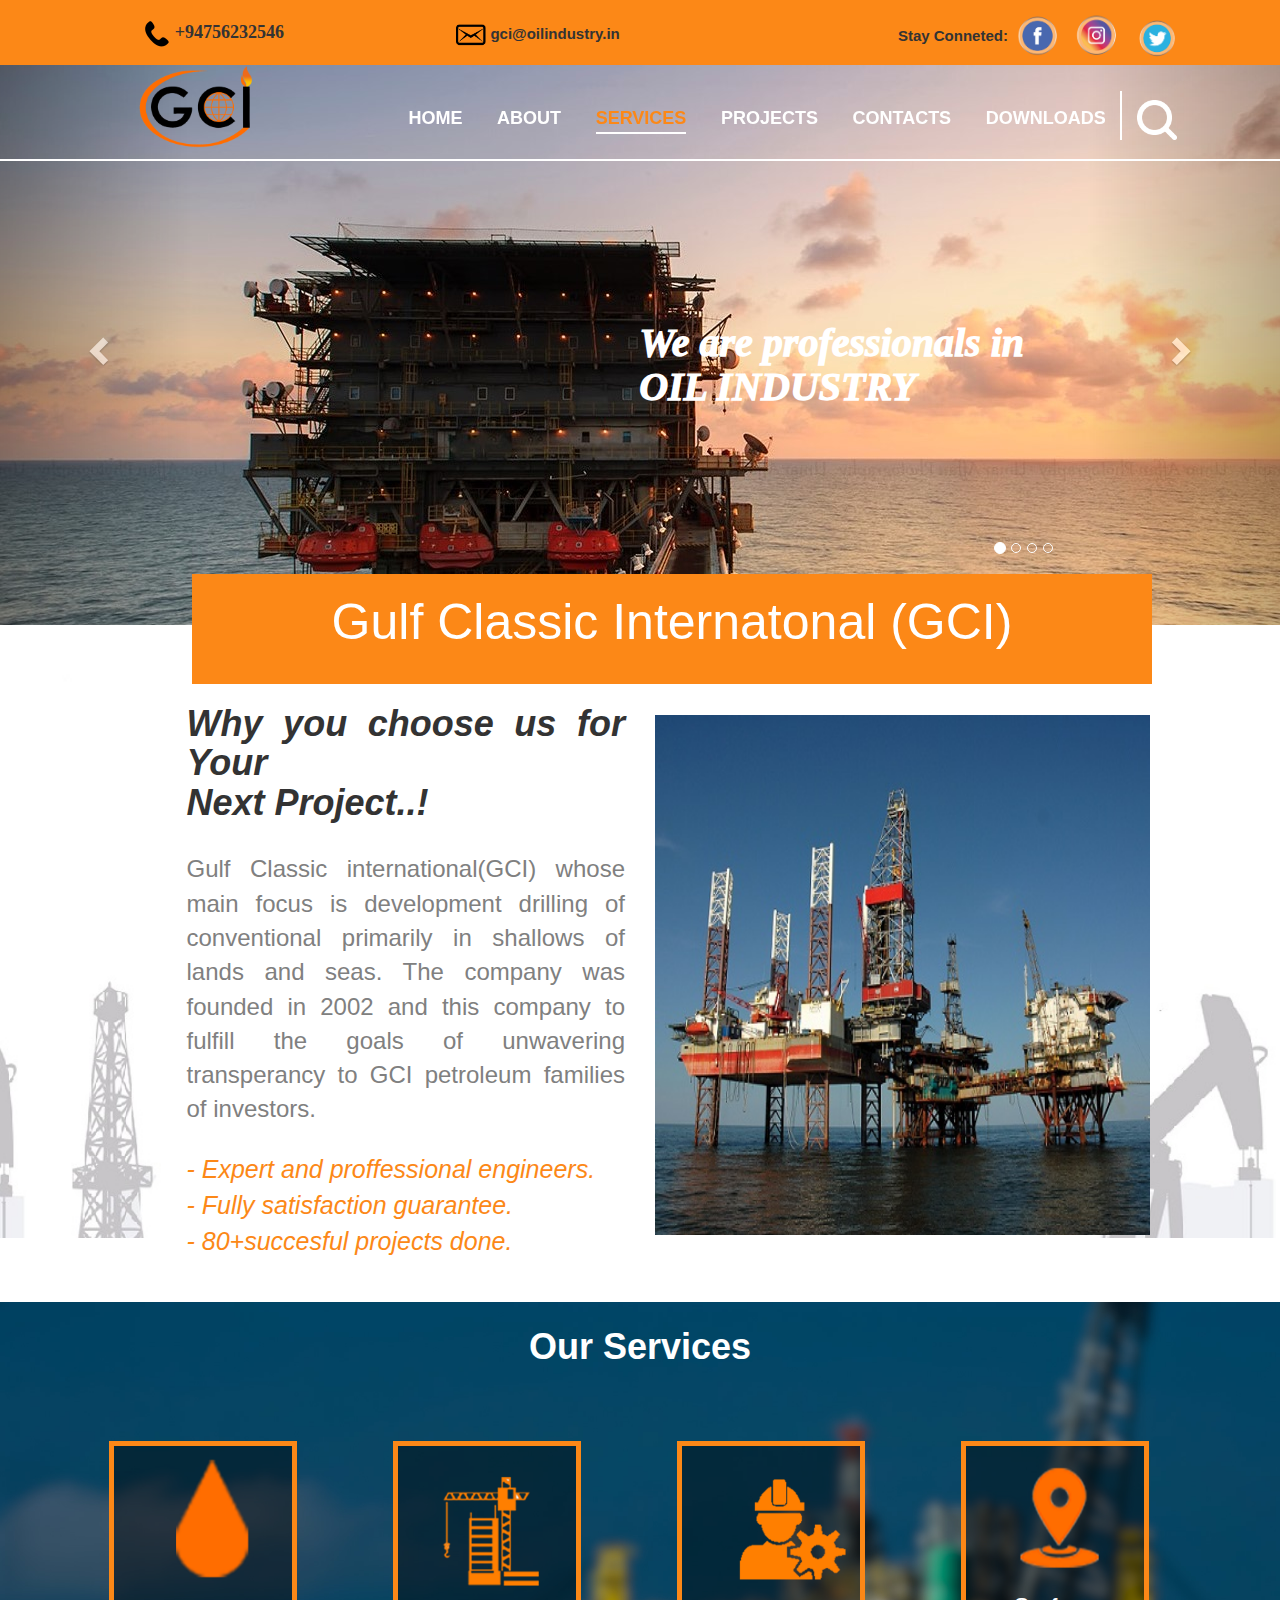
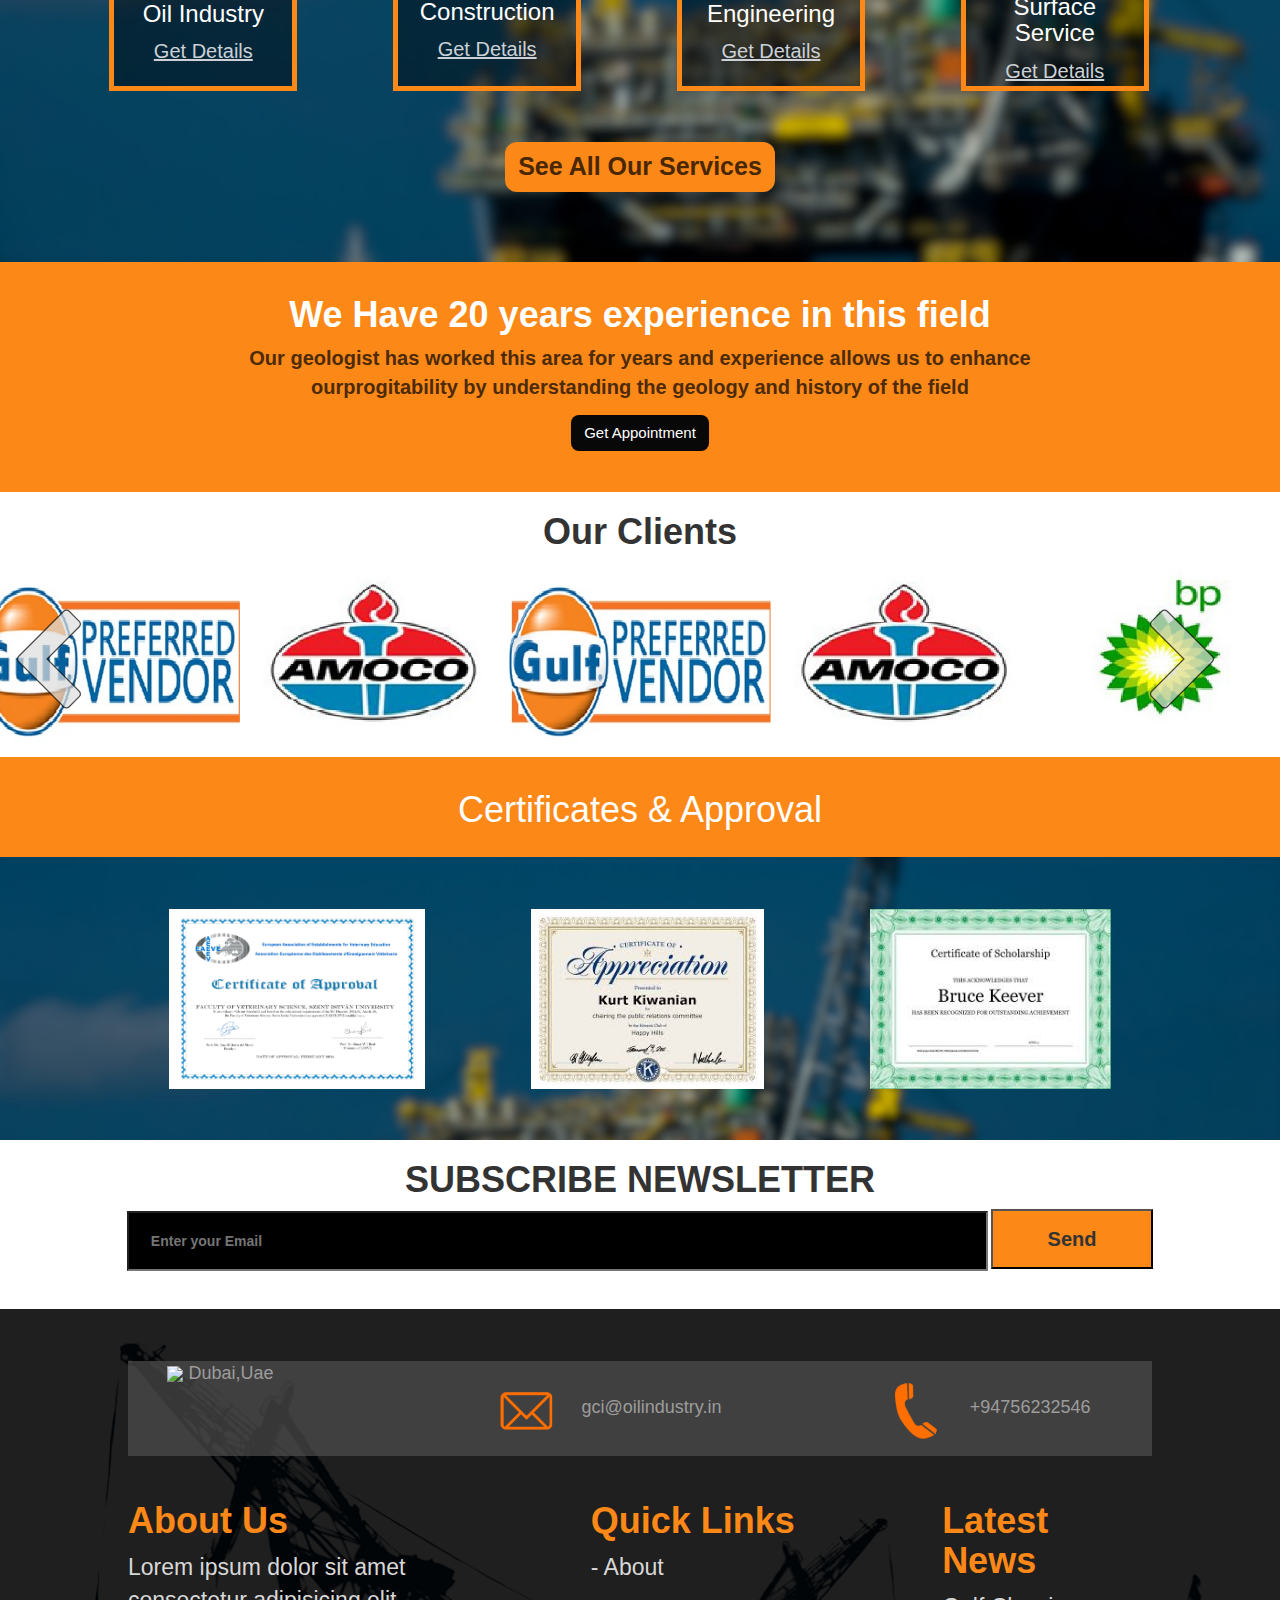
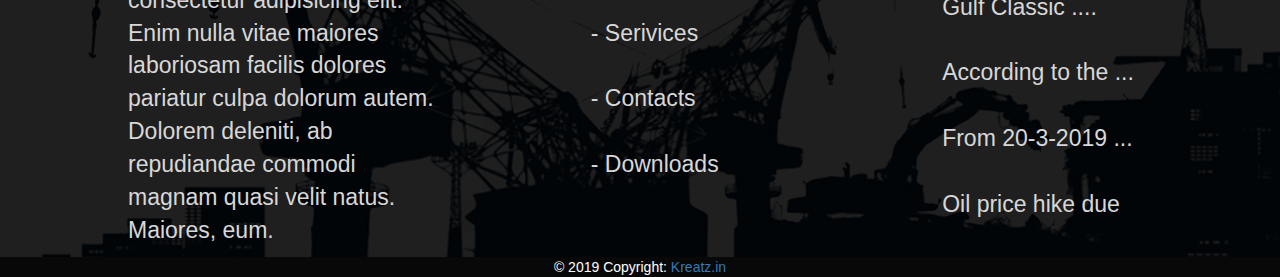
==== index.html @ cdf6540a "initial" ====
<!DOCTYPE html>
<html>
<head>
    <title>GCI | Home</title>
    <meta charset="utf-8">
    <meta name="viewport" content="width=device-width, initial-scale=1">
    <link rel="stylesheet" href="https://maxcdn.bootstrapcdn.com/bootstrap/3.4.0/css/bootstrap.min.css">
    <link rel="stylesheet" href="https://cdnjs.cloudflare.com/ajax/libs/font-awesome/4.7.0/css/font-awesome.min.css">
<link rel="stylesheet" href="styles.css">
<link rel="stylesheet" href="style.css">
<link rel="icon" href="/favicon.png" type="image/x-icon"/>
</head>
<header>

    <div class="Top-Bar" id="Top-Bar"> 
      <div class="container">
        <div class="row">
                   <div class="col-sm-1 col-xs-1" >
                     
                   </div>
                   <div class="col-sm-2 col-xs-4" >
                        
                
                                <div id="contact-number">
                                        <img src="./img/phone.png" alt=""> +94756232546
                                </div>
    
                                
     
                    </div>
                    <div class="col-sm-5 col-xs-4" >
                            <div id="mailcontact">
                                    <img src="./img/email.png" style=" block-size: 30px; " alt="">
                    gci@oilindustry.in
                            </div> 
     
         
                        </div>
                        
                        <div class="col-sm-4 col-xs-10">
                                <div id="social-top">
                                        Stay Conneted:
                                    <a href="https://www.facebook.com"><img src="./img/facebook.png" style="height: 55px; margin-left: 0%" alt="" srcset=""></a>
                                    <a href="https://www.instagram.com"><img src="./img/instagram.png" style="height: 55px;  "></a>
                                    <a href="https://www.twitter.com"><img src="./img/twitter.png" style="height: 55px; ; ;  " alt=""></a>
                                </div>
    
                        </div>
                        
                  </div>
    
                </div>
    
              </div>     
  
</header>
<body>

<!-- Simulate a smartphone / tablet -->
<div class="mobile-container">

    <!-- Top Navigation Menu -->
    <div class="topnav">
      <a href="#home" class="active"><img id="logo-mobile" src="/img/logo.png" style=""></a>
      <div id="myLinks">
        <a href="#news">Home</a>
        <a href="#contact">About</a>
        <a href="#">Services</a>
        <a href="#Projetcts">Projects</a>
        <a href="#Contacts">Contacts</a>
        <a href="#Downloads">Downloads</a>
      </div>
      <a href="javascript:void(0);" class="icon" onclick="myFunction()">
        <i class="fa fa-bars"></i>
      </a>
    </div>
    
   
    <!-- End smartphone / tablet look -->
    </div>
    
    <script>
    function myFunction() {
      var x = document.getElementById("myLinks");
      if (x.style.display === "block") {
        x.style.display = "none";
      } else {
        x.style.display = "block";
      }
    }
    </script>




<div class="container ">
    <div class="top-nav-custom">
    <div class="row">
                  <div class="col-sm-1"></div>
                  <div class="col-sm-2">
                      <img src="/img/logo.png" style="width:120px;margin-left: 15%;display: block; "  alt="" srcset="">
                  </div>              
                  <div class="col-sm-8" id="navmenu">
                       <nav>
                          <ul>
                           <li><a  href="#">HOME</a></li>
                           <li><a href="#">ABOUT</a></li>
                           <li> <a class="active" href="#">SERVICES</a></li>
                           <li><a href="#">PROJECTS</a></li>
                           <li><a href="#">CONTACTS</a></li>
                           <li><a href="#">DOWNLOADS</a></li>
                          </ul>
                         </nav> 
                    </div>
                        <div class="col-sm-1 searchicon"><i class="myicon2"><img src="/img/search-512.png" style="" alt="" srcset=""></i></div>
                </div>
              </div>    
            </div>  
<div class="container">
  
        <div id="myCarousel" class="carousel slide" data-ride="carousel">
          <!-- Indicators -->
          <ol class="carousel-indicators" id="dots">
            <li data-target="#myCarousel" data-slide-to="0" class="active"></li>
            <li data-target="#myCarousel" data-slide-to="1"></li>
            <li data-target="#myCarousel" data-slide-to="2"></li>
            <li data-target="#myCarousel" data-slide-to="3"></li>
          </ol>
      
          <!-- Wrapper for slides -->
          <div class="carousel-inner">
            <div class="item active">
                <div class="motoslides"id="moto-slides">
                  <h1>We are professionals in <br><i> OIL INDUSTRY</i></div>
              
              
          </div>
                  <div class="item">
                   
                   <div class="motoslides" id="moto-slides2">
                      <h1>We are professionals in <br><i> OIL INDUSTRY</i></div>
                    </div>
          
                 <div class="item">
             
              <div  class="motoslides" id="moto-slides3">
                  <h1>We are professionals in <br><i> OIL INDUSTRY</i></div>
                 </div>
                  <div class="item">
                      <div class="motoslides" id="moto-slides3">
                          <h1>We are professionals in <br><i> OIL INDUSTRY</i></div>
               
                  </div>
          </div>
      
          <!-- Left and right controls -->
          <a class="left carousel-control" href="#myCarousel" data-slide="prev">
            <span class="glyphicon glyphicon-chevron-left"></span>
            <span class="sr-only">Previous</span>
          </a>
          <a class="right carousel-control" href="#myCarousel" data-slide="next">
            <span class="glyphicon glyphicon-chevron-right"></span>
            <span class="sr-only">Next</span>
          </a>
        </div>
</div>
    
<section class="layer-main">
    <div id="Header-section2">
        Gulf Classic Internatonal (GCI)
    
    </div>
    <div class="row section-frost">
      <div class="col-sm-1"></div>
      <div class="col-sm-5" id="text-section2-head">
        <H1>Why you choose us for Your <br>Next Project..!</H1><br>
        <div id="Text-section2" >
        Gulf Classic international(GCI) whose main focus is development drilling of conventional primarily in shallows of lands and seas. The company was founded in 2002 and this company to fulfill the goals of unwavering transperancy to GCI petroleum families of investors.
      </div>
      <div id="Text-section3">
        -  Expert and proffessional engineers. <br> - Fully satisfaction guarantee. <br>-  80+succesful projects done.
      </div>
      </div>
      <div class="col-sm-5">
        <img id="image-section-2" src="./img/box image1.jpg"></div>

    </div>
  </section> 
  <!--Our Services -->
<section class="section-3-page1">
<div id="section-3-of-page1">
  
    <div id="header-section-3" >
      <h1 align='center'>Our Services</h1>
    </div> 
    <div class="container serviceclass" style="padding-top:5%;">
    <div class="row">
        <div class="col-sm-1 " style="postion:relative;" ></div>
      <div class="col-sm-2 " style="postion:relative;" >
        <div align='center' id="section3-box">
          <img id="img001" src="./img/oilimage.png" style=" ">
        <h2 align='center' style=" margin-top: ;font-size: 24px; ">Oil Industry</h2>
        <a href="" style="font-size: 20px;color:rgb(203, 209, 214);text-decoration: underline;">Get Details</a>
      </div>
      </div>
      <div class="col-sm-1 " style="postion:absolute; width:5%;" ></div>
      <div class="col-sm-2 " style="postion:relative;" >
          <div align='center' id="section3-box">
            <img src="./img/construction.png" style="width:180px;; margin-top: -17%; ">
          <h2 align='center' style=" margin-top: -15%;font-size: 24px; ">Construction</h2>
          <a href="" style="font-size: 20px;color:rgb(203, 209, 214);text-decoration: underline;">Get Details</a>
        </div>
  
        </div>
        <div class="col-sm-1 " style="postion:absolute; width:5%;" ></div>
        <div class="col-sm-2 " style="postion:relative;" >
            <div align='center' id="section3-box">
              <img src="./img/engg.png" style="width:180px; margin-top: -25%; ">
            <h2 align='center' style=" margin-top: -10%;font-size: 24px; ">Engineering</h2>
            <a href="" style="font-size: 20px;color:rgb(203, 209, 214);text-decoration: underline;">Get Details</a>
          </div>
    
          </div>
          <div class="col-sm-1 " style="postion:absolute; width:5%;" ></div>
          <div class="col-sm-2 " style="postion:relative;" >
              <div align='center' id="section3-box">
                <img src="./img/loc.png" style="width:180px;height:250px ; margin-top: -30%; ">
              <h2 align='center' style=" margin-top: -40%;font-size: 24px;">Surface Service</h2>
              <a href="" style="font-size: 20px;color:rgb(203, 209, 214);text-decoration: underline;">Get Details</a>
            </div>
      
            </div>

    </div>
    <div align='center'>
    <button  class="btn button service-button" style="">See All Our Services</button>
  </div></div>
</div>
</section>
<div class="section4-page1">
  <h1 align='center' style="color: white;font-weight: bolder; ">We Have 20 years experience in this field</h1>
  <p align='center' style="padding-left:18%; padding-right:18%;">Our geologist has worked this area for years and experience allows us to enhance ourprogitability by understanding the geology and history of the field</p>
    <div align='center'> <button class="btn button appointment-button" style="font-size:15px;">Get Appointment</button> 
  </div></div>
<!--End-->
<!--Client Area-->
<div>
<h1 align='center' style="font-weight:bolder;">Our Clients</h1>

</div>

<div class="container bottomslider">
  
    <script src="js/jssor.slider-27.5.0.min.js" type="text/javascript"></script>
    <script type="text/javascript">
        jssor_1_slider_init = function() {

            var jssor_1_options = {
              $AutoPlay: 1,
              $AutoPlaySteps: 5,
              $SlideDuration: 160,
              $SlideWidth: 200,
              $SlideSpacing: 3,
              $ArrowNavigatorOptions: {
                $Class: $JssorArrowNavigator$,
                $Steps: 5
              },
              $BulletNavigatorOptions: {
                $Class: $JssorBulletNavigator$
              }
            };

            var jssor_1_slider = new $JssorSlider$("jssor_1", jssor_1_options);

            /*#region responsive code begin*/

            var MAX_WIDTH = 1300;

            function ScaleSlider() {
                var containerElement = jssor_1_slider.$Elmt.parentNode;
                var containerWidth = containerElement.clientWidth;

                if (containerWidth) {

                    var expectedWidth = Math.min(MAX_WIDTH || containerWidth, containerWidth);

                    jssor_1_slider.$ScaleWidth(expectedWidth);
                }
                else {
                    window.setTimeout(ScaleSlider, 30);
                }
            }

            ScaleSlider();

            $Jssor$.$AddEvent(window, "load", ScaleSlider);
            $Jssor$.$AddEvent(window, "resize", ScaleSlider);
            $Jssor$.$AddEvent(window, "orientationchange", ScaleSlider);
            /*#endregion responsive code end*/
        };
    </script>
    <style>
        /*jssor slider loading skin spin css*/
        .jssorl-009-spin img {
            animation-name: jssorl-009-spin;
            animation-duration: 1.6s;
            animation-iteration-count: infinite;
            animation-timing-function: linear;
        }

        @keyframes jssorl-009-spin {
            from { transform: rotate(0deg); }
            to { transform: rotate(360deg); }
        }

        /*jssor slider bullet skin 057 css*/
        .jssorb057 .i {position:absolute;cursor:pointer;}
        .jssorb057 .i .b {fill:none;stroke:#fff;stroke-width:2000;stroke-miterlimit:10;stroke-opacity:0.4;}
        .jssorb057 .i:hover .b {stroke-opacity:.7;}
        .jssorb057 .iav .b {stroke-opacity: 1;}
        .jssorb057 .i.idn {opacity:.3;}

        /*jssor slider arrow skin 073 css*/
        .jssora073 {display:block;position:absolute;cursor:pointer;}
        .jssora073 .a {fill:#ddd;fill-opacity:.7;stroke:#000;stroke-width:160;stroke-miterlimit:10;stroke-opacity:.7;}
        .jssora073:hover {opacity:.8;}
        .jssora073.jssora073dn {opacity:.4;}
        .jssora073.jssora073ds {opacity:.3;pointer-events:none;}
    </style>
    <div id="jssor_1" style="position:relative;margin:0% auto;top:0px;left:0px;width:980px;height:150px;overflow:hidden;visibility:hidden;">
        <!-- Loading Screen -->
        <div data-u="loading" class="jssorl-009-spin" style="position:absolute;top:0px;left:0px;width:100%;height:100%;text-align:center;background-color:rgba(0,0,0,0.7);">
            <img style="margin-top:-19px;position:relative;top:50%;width:38px;height:38px;" src="img/spin.svg" />
        </div>
        <div data-u="slides" style="cursor:default;position:relative;top:0px;left:0px;width:980px;height:150px;overflow:hidden;">
            <div>
                <img data-u="image" src="img/client-1.jpg" />
            </div>
            <div>
                <img data-u="image" src="img/client-2.jpg" />
            </div>
            <div>
                <img data-u="image" src="img/client-3.jpg" />
            </div>
            <div>
                <img data-u="image" src="img/client-4.jpg" />
            </div>
            <div>
                <img data-u="image" src="img/client-5.jpg" />
            </div>
            <div>
                <img data-u="image" src="img/client-1.jpg" />
            </div>
            <div>
                <img data-u="image" src="img/client-2.jpg" />
            </div>
            <div>
                <img data-u="image" src="img/client-3.jpg" />
            </div>
            <div>
                <img data-u="image" src="img/client-4.jpg" />
            </div>
            <div>
                <img data-u="image" src="img/client-5.jpg" />
            </div>
            <div>
                <img data-u="image" src="img/client-1.jpg" />
            </div>
            <div>
                <img data-u="image" src="img/client-2.jpg" />
            </div>
        </div>
        
        <!-- Arrow Navigator -->
        <div data-u="arrowleft" class="jssora073" style="width:100px;height:100px;top:0px;left:-10px; position: relative; " data-autocenter="2" data-scale="0.75" data-scale-left="0.75">
            <svg viewbox="0 0 16000 16000" style="position:absolute;top:0;left:0;width:100%;height:100%;">
                <path class="a" d="M4037.7,8357.3l5891.8,5891.8c100.6,100.6,219.7,150.9,357.3,150.9s256.7-50.3,357.3-150.9 l1318.1-1318.1c100.6-100.6,150.9-219.7,150.9-357.3c0-137.6-50.3-256.7-150.9-357.3L7745.9,8000l4216.4-4216.4 c100.6-100.6,150.9-219.7,150.9-357.3c0-137.6-50.3-256.7-150.9-357.3l-1318.1-1318.1c-100.6-100.6-219.7-150.9-357.3-150.9 s-256.7,50.3-357.3,150.9L4037.7,7642.7c-100.6,100.6-150.9,219.7-150.9,357.3C3886.8,8137.6,3937.1,8256.7,4037.7,8357.3 L4037.7,8357.3z"></path>
            </svg>
        </div>
        <div data-u="arrowright" class="jssora073" style="width:100px;height:100px;top:0px;top:0px;right:30px;" data-autocenter="2" data-scale="0.75" data-scale-right="0.75">
            <svg viewbox="0 0 16000 16000" style="position:absolute;top:0;left:0;width:100%;height:100%;">
                <path class="a" d="M11962.3,8357.3l-5891.8,5891.8c-100.6,100.6-219.7,150.9-357.3,150.9s-256.7-50.3-357.3-150.9 L4037.7,12931c-100.6-100.6-150.9-219.7-150.9-357.3c0-137.6,50.3-256.7,150.9-357.3L8254.1,8000L4037.7,3783.6 c-100.6-100.6-150.9-219.7-150.9-357.3c0-137.6,50.3-256.7,150.9-357.3l1318.1-1318.1c100.6-100.6,219.7-150.9,357.3-150.9 s256.7,50.3,357.3,150.9l5891.8,5891.8c100.6,100.6,150.9,219.7,150.9,357.3C12113.2,8137.6,12062.9,8256.7,11962.3,8357.3 L11962.3,8357.3z"></path>
            </svg>
        </div>
    </div>
    <script type="text/javascript">jssor_1_slider_init();</script>
<!--Certificates and approval section 4-->
<div id="certif">
  <h1 align='center'>Certificates & Approval</h1>
</div>
<div>
  <div class="certificatesgci" align='center'>
    <span> <img src="/img/certificate1.jpg" alt="" srcset="">
    </span>
    <span> <img src="/img/certificate2.jpg" alt="" srcset="">
    </span>
    <span> <img src="/img/certificate3.jpg" alt="" srcset="">
    </span>
  </div>


</div>


  <!--footer -->  
<script src="https://ajax.googleapis.com/ajax/libs/jquery/3.3.1/jquery.min.js"></script>
    <script src="https://maxcdn.bootstrapcdn.com/bootstrap/3.4.0/js/bootstrap.min.js"></script>

</body>
<footer>

    <div class="container">
        <div class="subscribe-layer">
          <div>
            <h1>SUBSCRIBE NEWSLETTER</h1>
          </div>
          <div>
            <form action="#" id="subscribe-layer-form">
              <input type="email" placeholder="Enter your Email" id="subscribe-layer-text">
              <input type="button" value="Send" name="Send" id="subscribe-layer-send" >
            </form>
          </div>
        </div>
        </div>
        
        
        <div class="container" id="footer-gci-page">
            <div class="footer-gci-page-layer1">
            <div>
            
            
            <div  class="footer-contact-gci-page">
            <div  id="inner-element-footer-contact-gci">
            <div class="row">
                    
                    <div class="col-sm-4" id="footer-location-gci"> 
                        <img src="/img/location.png" style="width: 100px; background: none;">
                        Dubai,Uae
                    </div>
                    <div class="col-sm-4" id="footer-email-gci">
                        <img src="/img/emailorange.png" style="width: 100px;" srcset="">
                        gci@oilindustry.in
                    </div>
                    <div class="col-sm-4" id="footer-phone-gci">
                        <img src="/img/Phone2.png" style="width: 100px;"alt="">
                        +94756232546
                    </div>
            </div>
            </div>
            </div>
            
        
        
            <div class="footer-bottom-row-gci">
            <div class="">
            <div class="container" >
            <div class="row">
                    <div class="col-sm-4">
                      <h1>About Us</h1>
                      <p>
                        Lorem ipsum dolor sit amet consectetur adipisicing elit. Enim nulla vitae maiores laboriosam facilis dolores pariatur culpa dolorum autem. Dolorem deleniti, ab repudiandae commodi magnam quasi velit natus. Maiores, eum.
                      </p>
                    </div>
                    <div class="col-sm-4" id="footer-bottom-row-gci-links">
                      <h1>Quick Links</h1>
                      <a href=""> - About</a><br><br><a href="">- Serivices</a><br><br><a href=""> - Contacts </a><br><br><a href="">- Downloads</a> <br><br>
                    </div>
                    <div class="col-sm-4" id="footer-bottom-row-gci-links">
                      <h1>
                        Latest News
                      </h1>
                      <a href="http://">Gulf Classic ....</a><br><br>
                      <a href="">According to the ...</a><br><br>
                     <a href="">From 20-3-2019 ...</a><br><br>
                       <a href="">Oil price hike due</a><br><br>
                    </div>
            </div>
            </div>
            </div>
            </div>
            
            </div>
            </div>
            </div>
        
        
        </div>  <div class="footer-copyright text-center py-3 footercreditsmy">© 2019 Copyright:
          <a href="https://kreatz.in"> Kreatz.in</a>
        </div>
           <!-- Copyright -->
                 <!-- Footer -->
         
</footer>
</html>
---- styles.css ----
body{
  overflow-x: hidden!important;
  

}
#logo-mobile{
  display: block;
  width: 100px;

}
   
.mobile-container {
  width: 100%;
  margin: auto;
  z-index: 1;
  color: white;
  border-radius: 0px;
  position: relative;
  background-color: #fc8817;
}

.topnav {
  overflow: hidden;
  background-color: rgba(51, 51, 51, 0);
  position: relative;
}

.topnav #myLinks {
  display: none;
}

.topnav a {
  color: white;
  padding: 14px 16px;
  text-decoration: none;
  font-size: 17px;
  display: block;
}

.topnav a.icon {
  background: rgba(0, 0, 0, 0);
  display: block;
  position: absolute;
  right: 0;
  
  top: 10%;
}

.topnav a:hover {
  background-color: rgba(221, 221, 221, 0);
  color: black;
}

.active {
  background-color: rgba(76, 175, 79, 0);
  color: white;
}
.footercreditsmy{
  position:bottom;
}
     

.top-nav-custom{
  
  background: rgba(68, 68, 68, 0);
  width: 100%;
  display: inline;
position: absolute;
  height:auto;
  border-bottom: 2px solid rgb(255, 255, 255);
z-index: 2;
}.top-nav-custom a:hover {color: #fc8817;
text-decoration: none;

}
#navmenu{
margin-right: 0%;
padding-right:0;
margin-bottom:-2%;


}
nav {
  padding: 3%;
  font-weight: 600;
  
  }
 nav ul {
  
  margin-left:0%;
 }
 nav ul li {
   
  display: inline-block;
  list-style-type: none;
  margin: 2%;
  
 }
 nav a{
   display: block;
      font-size: 18px;
   color: white;
 }
 .active{
   color:#fc8817;
border-bottom:2px solid white;
 }
 .searchicon{
   border-left: 2px solid white;
   padding-top: 1%;
   margin-left: -5%;
   margin-top: 2%;
   margin-bottom: 1%;
 }
 .searchicon img{
  width: 40px;
  padding: 0%;
  margin-top: -5%;
  
 }
/*Our Services Section*/
#img001{
  width:180px; margin-top:-50%;margin-bottom: -40%; 
  align-self: center;
}
.section-3-page1{
   background-image: url(/img/background5.jpg);
    background-size: cover;
    height: 560px;
}
#header-section-3{
    color: white;
    align:center;
    margin-top: 5%;
    
}

#header-section-3 h1{
font-weight: 800;
font-family: Verdana, Geneva, Tahoma, sans-serif;
padding-top: 2%;
align-items: center;
}
#section3-box {
  
    box-sizing: border-box;
  width: auto;
  height: 250px;
  padding: 5%;  
  border: 5px solid#fc8817;
    color: white;
align-content: center;
background: rgba(0, 0, 0, 0.411);  
font-size: 10px;
margin: auto;
}
button{
  
  margin: 4px 2px;
  border: none;
  text-align: center;
  text-decoration: none;
  display: inline-block;
  padding:2px 5px;
  color: white;
  cursor: pointer;
}
.service-button{
  background-color:#fc8817; 
  font-size: 16px;
   color: rgb(73, 39, 0);
   font-size: 25px;
   font-weight:bold;
   margin-top: 4%; 
   border-radius: 12px;

}
.appointment-button{
  background-color: #080808;
  border-radius: 8px;
  font-weight:100;
}
/* experience field*/
.section4-page1{
  height:230px;
  background-color:#fc8817;
  padding: 1%;
  color: #4d2b09;
  font-weight: bolder;
  font-size: 20px;
  position: relative;
  
}
/*top most bar */
.top-section {
   
    font-size: 18px;
    height: 80px;
    background:#fc8817;
    width: 100%;
 }

#Top-Bar{
  box-sizing: border-box;
    background:#fc8817;
    padding-left: 3%;
    
}.headsection{

}#contact-number{
font-family: Calibri;
font-weight: bold;
padding-top: 20px;
font-size: 18px;
}#mailcontact{
    padding-left: 20%;
    font-weight: bold;
    padding-top: 20px;
    font-size: 15px;
}
#social-top{
    padding-top: 10px;
    font-weight: bold;
    font-size: 15px;
    padding-left: 3%;
}
.footer{

    background: #080808;
}
#emailbtnc{
  margin-top: 0%;
    float: left;
    font-weight: bolder;
    color: #4d2b09;
    text-align: center;
   background-color: #fc8817;
   display: inline;
   font-size: 14px;
    border: none;
    width: 30%;
    height: 40px;
    cursor: pointer;
    padding: 0%;
}
#emailBox{
height: 40px ;
background: #080808;
color: whitesmoke;
}
.subletter{
    font-weight: bolder;
    margin-top: 5%;
    position: relative;
}/*section with slider */

.container{
    width: 100%;
    margin-left: 0%;
    padding-left: 0px;
    padding-right: 0px;
    
  }
  .section-1-text{
  
  
  }
  .carousel-indicators{
  margin-left: auto;
  bottom:10%;
  
  }
  #moto-slides
  {
  
  width: 100%;
  height:560px;
  
  float:right;
  
  background-image: url('./img/background1.jpg');
  
  }
  #moto-slides h1{
    margin-top: 20%;
    margin-right: 20%;
    float: right;
    color: white;
  font-size: 40px;
  font-family: Calibri;
  font-style: italic;
  font-weight: 1000;
  }
  #moto-slides i{
  
  }
  
  #moto-slides2
  {
  
  width: 100%;
  height:560px;
  
  float:right;
  
  background-image: url('./img/background2.jpg');
  
  }
  #moto-slides2 h1{
    margin-top: 20%;
    margin-right: 20%;
    float: right;
    color: white;
  font-size: 40px;
  font-family: Calibri;
  font-style: italic;
  font-weight: 1000;
  }
  #moto-slides2 i{
   
  }
  
  #moto-slides3
  {
  
  width: 100%;
  height:560px;
  
  float:right;
  
  background-image: url('./img/background3.jpg');
  background-size: cover;
  
  }
  #moto-slides3 h1{
    margin-top: 20%;
    margin-right: 20%;
    float: right;
    color: white;
  font-size: 40px;
  font-family: Calibri;
  font-style: italic;
  font-weight: 1000;
  }
  #moto-slides3 h2{
   
    font-family: Verdana, Geneva, Tahoma, sans-serif;
    text-align: right;
    margin-top: 25%;
    color: white;
    font-size: 38px;
    position: absolute;
    margin-left:40%;
    padding-left: 20%;
    margin-top: 24%;
  }
  /*section 2 */
  .layer-main{
    background-image: url("./img/background4.jpg");
    width:100%;
    height: 664px;
    background-size: cover;
    
    
    
  }
  #Header-section2{
  background-color:#fc8817;
  color: white;
  text-align: center;
  text-size-adjust: 55px;
  font-family: 'Franklin Gothic Medium', 'Arial Narrow', Arial, sans-serif;
  margin-left: 15%;
  margin-right: 10%;
  margin-top: -4%;
  padding-top: 1%;
  padding-bottom: 2%;
  font-size: 50px;
  position: relative;
  }
  #text-section2-head H1{
    font-family: -apple-system, BlinkMacSystemFont, 'Segoe UI', Roboto, Oxygen, Ubuntu, Cantarell, 'Open Sans', 'Helvetica Neue', sans-serif;
    font-weight: bold;
    font-style: italic;
    margin-left: 15%;
    text-align: justify;
    
    
  }#Text-section2{
    font-size: 24px;
    color:grey;
    margin-left: 25%;
    line-height: px;
    margin-left: 15%;
    text-align: justify;
  }#image-section-2{
  height: 520px;
  width: 96%;
  margin-top: 6%;
  
  }
  #Text-section3{
    margin-top: 5%;
    font-size: 25px;
    margin-left: 15%;font-style: italic;
    color:#fc8817;
    font-weight: 500;
    }
    /*bottom clients*/
  .bottomslider{
    position: relative;
  }
  .certificatesgci{
   background-image: url('/img/background5.jpg');
   background-size: cover;
   
  }
  .certificatesgci img{
    height: 180px;
    margin:4%;
    
    border:0%;
    padding: 0%;
   
  }
#certif{
  background-color:#fc8817;
  height:100px;
  color: white;
  font-weight: bolder;
  padding:1%;
  font-family: Arial, Helvetica, sans-serif;
}
/*footer*/
.contactfooter{
  background-image: url('/img/footerbg.png');
  height: 560px;
  background-size: cover;
  color: white;
  margin-top: 5%;
  position: relative;
  
}
.background-add{
background-color:rgba(24, 16, 10, 0.918);
height:560px;
}
.footerRowOne{
  height: 50px;position:relative;
  
}
.textfooter{position:relative;
margin-top:2%;
box-sizing: border-box;
background-color: rgba(112, 91, 62, 0.397);
font-size: 19px;
color: rgba(255, 255, 255, 0.753);
align-self: center;
height: 80px;
padding-bottom: 7%;
}
.secondRowFooter{
  position:relative;
  margin-top:5%;
  font-size: 25px;
  text-align: justify;

}
.secondRowFooter h1{
  color: #fc8817;
  font-weight: 500;

}
.secondRowFooter a{
  color: rgba(255, 249, 231, 0.822);
  align-content: center;
}
.quicklinkFooter{
line-height: 60px;

}
.latestNews-Col{
  width:20%;
  text-align: left;
  line-height: 60px;
}
.footercreditsmy{
  background: #080808;
  color: white;
}



    .col-1 {width: 8.33%;}
.col-2 {width: 16.66%;}
.col-3 {width: 25%;}
.col-4 {width: 33.33%;}
.col-5 {width: 41.66%;}
.col-6 {width: 50%;}
.col-7 {width: 58.33%;}
.col-8 {width: 66.66%;}
.col-9 {width: 75%;}
.col-10 {width: 83.33%;}
.col-11 {width: 91.66%;}
.col-12 {width: 100%;}
@media only screen and (max-width: 768px){
  #image-section-2{
    display:none;
  }
}
    @media only screen and (max-width: 1000px) {
      #Text-section2{
        margin: auto;
        width: 90%;
      }
     .motoslides h1{
      padding-top:50%;
      text-align: center;

        }
        .layer-main{
          widows: 100%;
          text-align:center;
          height:auto;
          }
          
          .serviceclass{
            display: block;
            margin: auto;
                }        
    }
 @media only screen and (min-width: 1000px) 
{
div.mobile-container{
  display: none;
}

}


  @media only screen and (max-width: 1000PX) {
       div.top-nav-custom{
          padding: 0%;
          color: #080808;
        }
        div.Top-Bar {
          display: none;
        }div.motoslides{
          color: #080808;
            }
          div.layer-main{
            widows: 100%;
            text-align:center;
            height:50px;
          
          }.serviceclass{
          display: block;
          margin: auto;
              }      
              .top-nav-custom{
                display: none;
              }
            
            }
/* About Us page css*/

.sec-abt{
  background-image: url(/img/background1.jpg);
  background-size: cover;
  width: 100%;
  height: 560px;
  color: white;
  position: relative;
  z-index: -1;
  
  margin-top: -2%;
  }
  #sec-abt-1 h1{
      padding-top:490px;
      font-size:45px;
      position: relative;
      text-align: center;
  }
  .sec-abt-2{
      box-sizing: border-box;
      margin-top:-1%;
      background: rgb(240, 234, 234);
      position: relative;
      text-align: center;
      border-top: 1px solid rgb(102, 95, 95);
      padding:2%;
      font-size: 16px;
      font-weight: 560;
      z-index: 1;
  }
  .sec-abt-2 a{
      color: #fc8817;
  }
  
  
  .sec-abt-3{
  padding-left:15%;
  padding-top:5%;
  position: relative;
  margin-bottom: 0px;
   padding-right: 5%;
  }
  .sec-abt-3-Text h1{
      font-weight: bold;
      text-align: left;
      color:black;
      position: relative;
  }
  .sec-abt-3-Text{
      box-sizing: border-box;
      color: black;
      font-size: 18px;
      text-align: justify;
      position: relative;
      font-weight: 100;
      font-family: Arial, Helvetica, sans-serif;
  }
  .sec-abt-pic1 img{
  padding-left: 3%;
  width:500px;
  position: relative;
  }
  #sec-abt-misvis{
    
      background-image: url('/img/sec-4-image.png');
      min-height: 500px;
      background-size: cover;
  }
  
  .sec-abt-mison{
  
  padding-top:0%; 
  font-family: -apple-system, BlinkMacSystemFont, 'Segoe UI', Roboto, Oxygen, Ubuntu, Cantarell, 'Open Sans', 'Helvetica Neue', sans-serif;  
   
   
  }
  #sec-abt-misvis-layer1{
      background: white;
      margin-left:10%;
      margin-top:5%;
      margin-right:10%;
      margin-bottom:5%;
     font-weight: 500;
     font-size: 18px; 
  }
  #sec-abt-misson-box1{
     padding-left:4%;
  }
  #sec-abt-misson-box1 h1{
      color: #fc8817;
      text-align: center;
      font-size: 30px;
      margin-right:0;
      font-weight: 700;
      font-family: -apple-system, BlinkMacSystemFont, 'Segoe UI', Roboto, Oxygen, Ubuntu, Cantarell, 'Open Sans', 'Helvetica Neue', sans-serif
  }
  #btn-sec-abt-misson-box1{
      position: relative;
      float: right;
      background-color: #fc8817;
      border-radius: 15px;
      font-weight: 500;
      width: 150px; 
      top:-10px;
      
  }
  #sec-abt-misson-box2{  
  margin-left:0;
  padding-left:0;
  }#sec-abt-misson-box2 img{
      width:100%;
  }#sec-abt-misson-box3{
      padding-right:0;
  }#sec-abt-misson-box3 img{
      width: 100%;
  }#sec-abt-misson-box4{
      padding-right:3%;
      padding-left:2%;
  }
  #sec-abt-misson-box4 h1{color: #fc8817;
      text-align: center;
      font-size: 30px;
      margin-right:0;
      font-weight: 700;  
  }
  .abt-qlty-policy{
      background: white;
  
  }
  .abt-qlty-policy-head h1{
  
  font-family: Arial, Helvetica, sans-serif;
  font-size: 40px;
  font-weight: 500;
  }
  .abt-qlty-policy-head{
      background: #fc8817;
      margin-top:5%;
      padding:1%;
      padding-left: 10%;
      color: white;
      
  }
  #abt-qlty-policy-boxes{
  background-color:rgba(223, 206, 174, 0.377); 
  padding-top:15px;
  padding-left:9%;
  padding-right:5%;
  line-height: 4ch;
  font-size:18px;
  font-weight: 500;
  padding-bottom: 4%;  
  }
  #abt-qlty-policy-box2{
      background-color: transparent;
      font-weight: 400;   
  }
  #abt-qlty-policy-box2 li{
  font-size: 30px;;
  color: #fc8817;
  font-weight: 700;
  padding-top:1%; 
  background-color: transparent;
  }
  #abt-qlty-policy-box2 p{
      font-size: 18px;
      color: black;
      font-weight:400;
  }
  #abt-chairman-msg{
   padding-left: 10%;
   padding-right:10%;
   padding-top:3%;
   text-align:justify;  
  }
  #abt-chairman-msg img{
      display: inline-block;
      width:480px;
      margin-right: 5ch;
     float: left;
      
  }
  #abt-chairman-msg p{
   font-size: 18px;
   line-height: 4ch;
  
  }
  #abt-chairman-msg h1{
      color: #fc8817;
      font-weight: 600;
  }
---- style.css ----
#ser-sec1-layer{
    background-image: url(/img/background-services1.jpg);
    background-size:cover; 
    height: auto;
    
}
.ser-sec1-layer1{
 background-color: rgba(0, 0, 0, 0.39);
 height: 340px;
 width: 100%;   
}

#ser-sec2-head{
    background-color: #fc8817;
    font-size: 17px;
    font-weight: 600;
    padding-left: 10%;
    padding-right:10%;
    height: auto;
    
}
#ser-sec2-head h1{
    color: white;
    font-weight: 600;
    margin-bottom:0;
    padding-top:2%;    
}#ser-sec2-head h2{
    margin-top:0;
    font-weight: 600;
}
#ser-sec2-paragraphs{
    padding:3%;
}
#ser-sec2-headers{
 box-sizing: border-box;
}
.ser-sec2-layer1{

text-align: center;
font-size: 12px; 
margin-left: 10%; 
margin-right: 10%;
margin-top:5%;
margin-bottom:5%;

}
.ser-sec2-layer2{
    padding:0;
}
.ser-sec2-layer3{
    
}
#ser-sec2-box1{
  padding: 3%;
  margin-top:5%; 
  border: 10px solid  #fc8817;
  box-sizing: border-box;
  contain: content;
  
}
#ser-sec2-box1 button{
background-color: black;
border-radius: 30px;
width: 30%;
}
.ser-sec2-layer3{
margin-top:3%;
padding:0;
 
}
.ser-sec2-layer1 h1{
    font-size: 20px;
    color: #fc8817;
    font-weight: 600;
}
.ser-sec4-layer-content{
    
    margin-left:10%;
    margin-right:10%;
   
}
.ser-sec4-layer{
background: #ebe1d8; 
}
.ser-sec4-pnec{
    padding:2%;
    font-weight: 500;
    font-size: 16px;
    
}.ser-sec4-pnec img{
   float:right;
   margin-left:4%;
}
.ser-sec4-pnec h1{
    font-weight: 600;
}
.ser-sec4-pnec1{
    padding:3%;
    font-weight: 500;
    font-size: 16px;
}
.ser-sec4-pnec1 h1{
    font-weight: 600;
}
.ser-sec4-pnec1 img{
    float: right;
    margin-left:4%;
}
.subscribe-layer{
    text-align: center;
    font-weight: 600;
    margin-bottom: 5%;
    margin-left:8%;
    margin-right:8%;
    
    
}
.subscribe-layer h1{
    font-weight: 700;
}
#subscribe-layer-text{
    background-color: black;
    color: white;
    width: 80%!important;
    height: 60px;
    margin-left:0!important;
    padding-left: 2%!important;
}
}
#subscribe-layer-form{
    width: 100%;    
}
#subscribe-layer-send{
    width: 15%;
    margin: 0!important;
    padding: 0!important;
    height: 60px;
    background-color: #fc8817;
    font-size: 20px;
    padding: 1%;
}
#footer-gci-page{
    background-image: url(/img/footerbg.png);
    height: auto;
    background-size: cover;
}
.footer-contact-gci-page{
margin-left: 10%;
background-color: rgba(83, 82, 82, 0.664);
margin-right:10%;

font-size: 18px;
margin-top:2%;
color:rgb(156, 156, 156);

text-align: center;
}
#inner-element-footer-contact-gci{
margin-left:-8%;

}
#footer-location-gci{

}
#footer-phone-gci{

}
#footer-email-gci{

}
.footer-gci-page-layer1{
background-color: rgba(0, 0, 0, 0.877);
margin-top: -2%;
padding-top:2%;
height: auto;
}
.footer-bottom-row-gci{
margin-right:10%;
margin-left:10%;
font-size: 23px;
margin-top: 2%;
color: #d8d7d7;

}
.footer-bottom-row-gci h1{
color: #fc8817;
font-weight:600;

}
#footer-bottom-row-gci-links{
padding-left: 12%; 
}
#footer-bottom-row-gci-links a{
    color: #d8d7d7;  

    
}
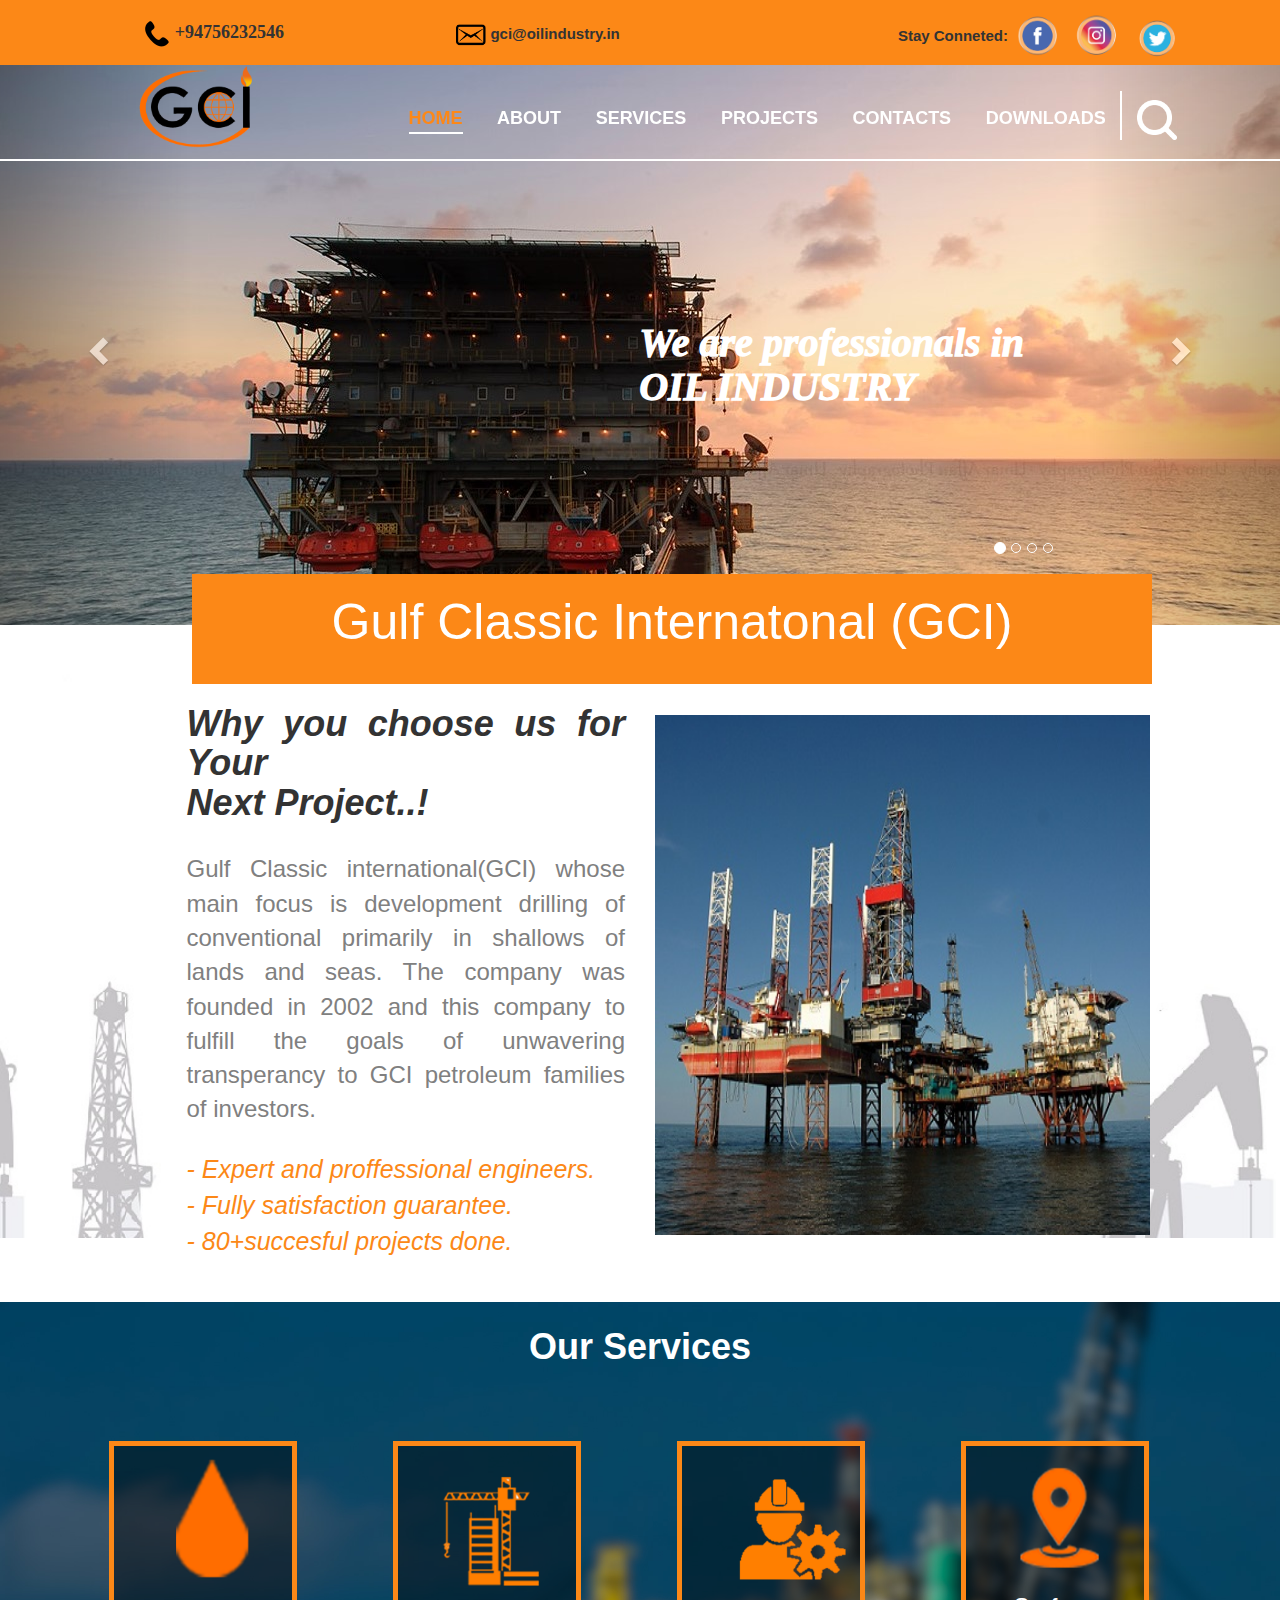
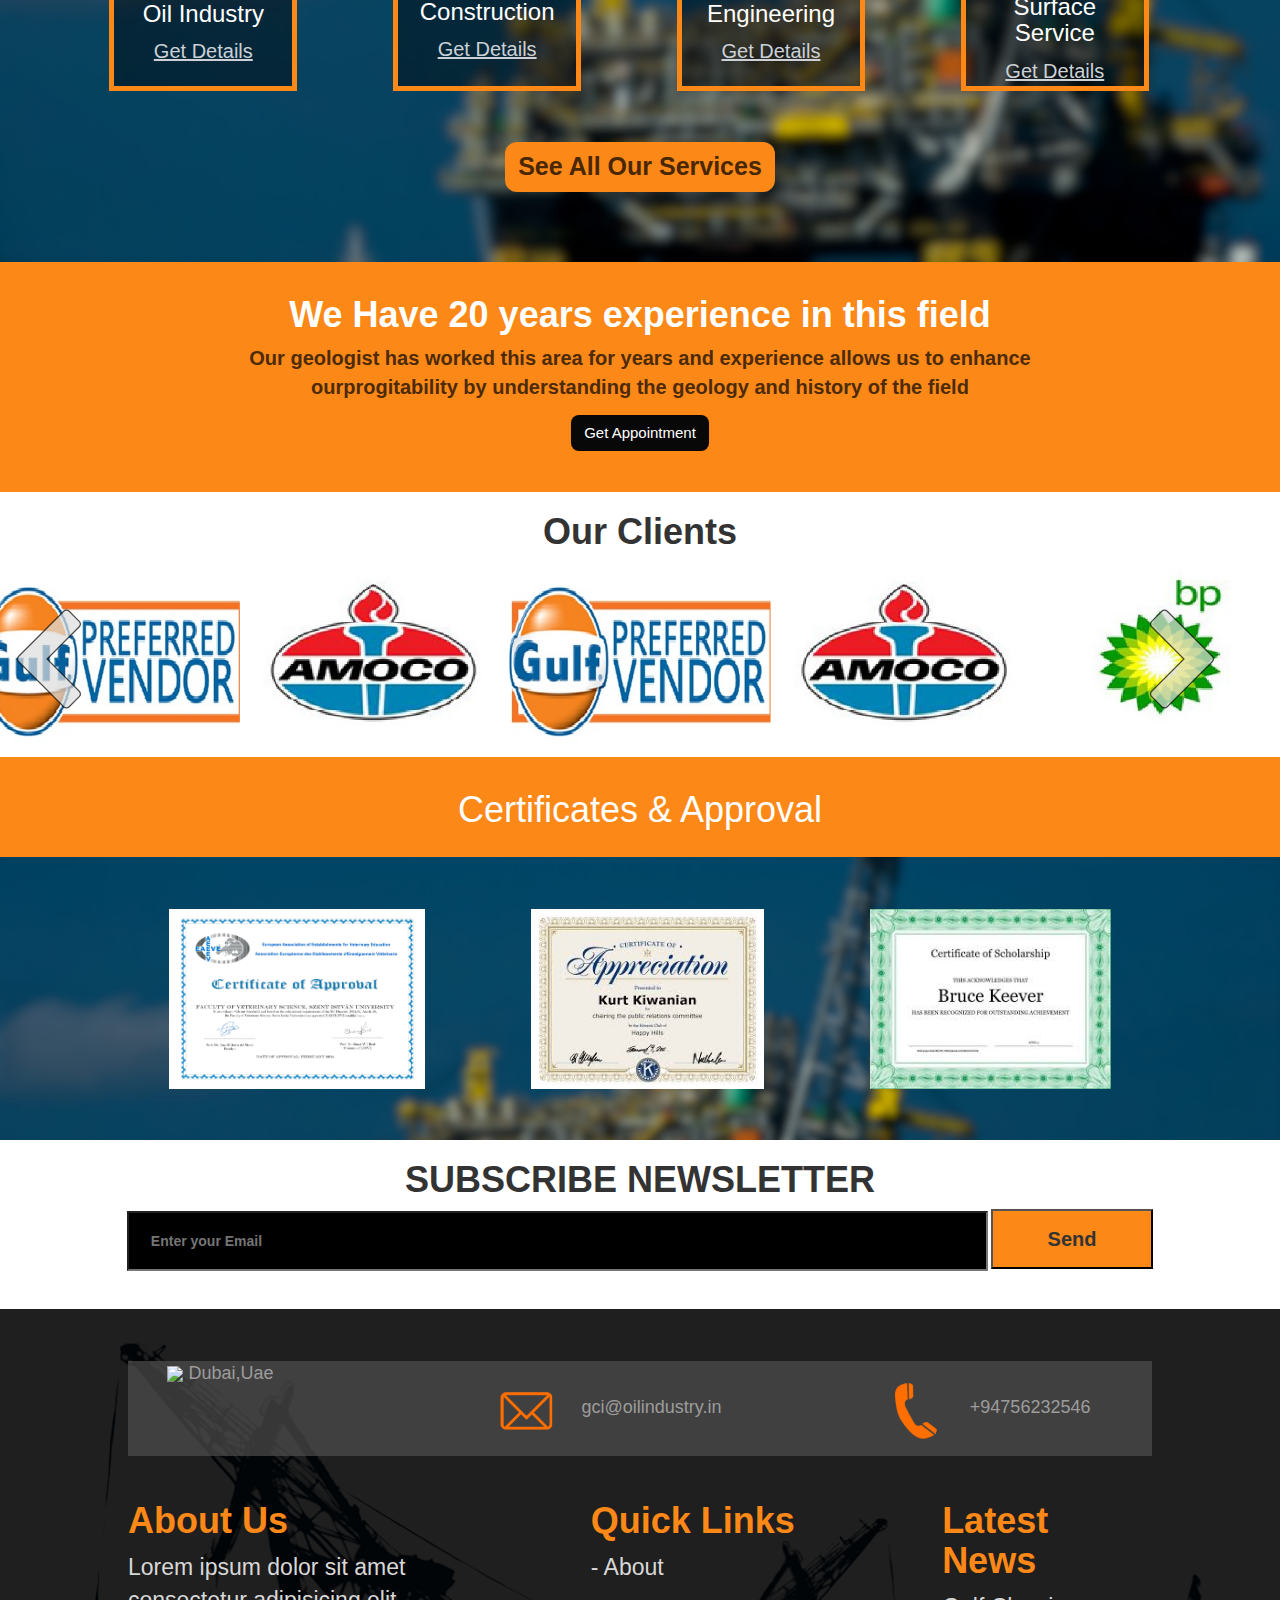
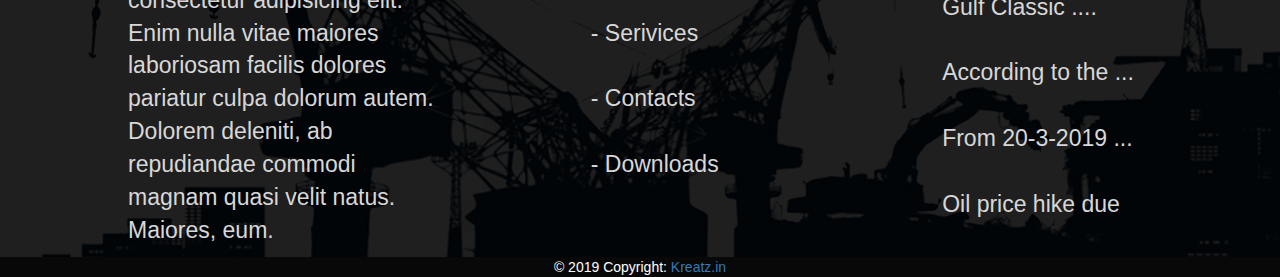
==== commit 39456bef: "addresses" ====
--- a/index.html
+++ b/index.html
@@ -103,9 +103,9 @@
                   <div class="col-sm-8" id="navmenu">
                        <nav>
                           <ul>
-                           <li><a  href="#">HOME</a></li>
-                           <li><a href="#">ABOUT</a></li>
-                           <li> <a class="active" href="#">SERVICES</a></li>
+                           <li><a class="active"  href="index.html">HOME</a></li>
+                           <li><a href="About.html">ABOUT</a></li>
+                           <li> <a href="Services.html">SERVICES</a></li>
                            <li><a href="#">PROJECTS</a></li>
                            <li><a href="#">CONTACTS</a></li>
                            <li><a href="#">DOWNLOADS</a></li>
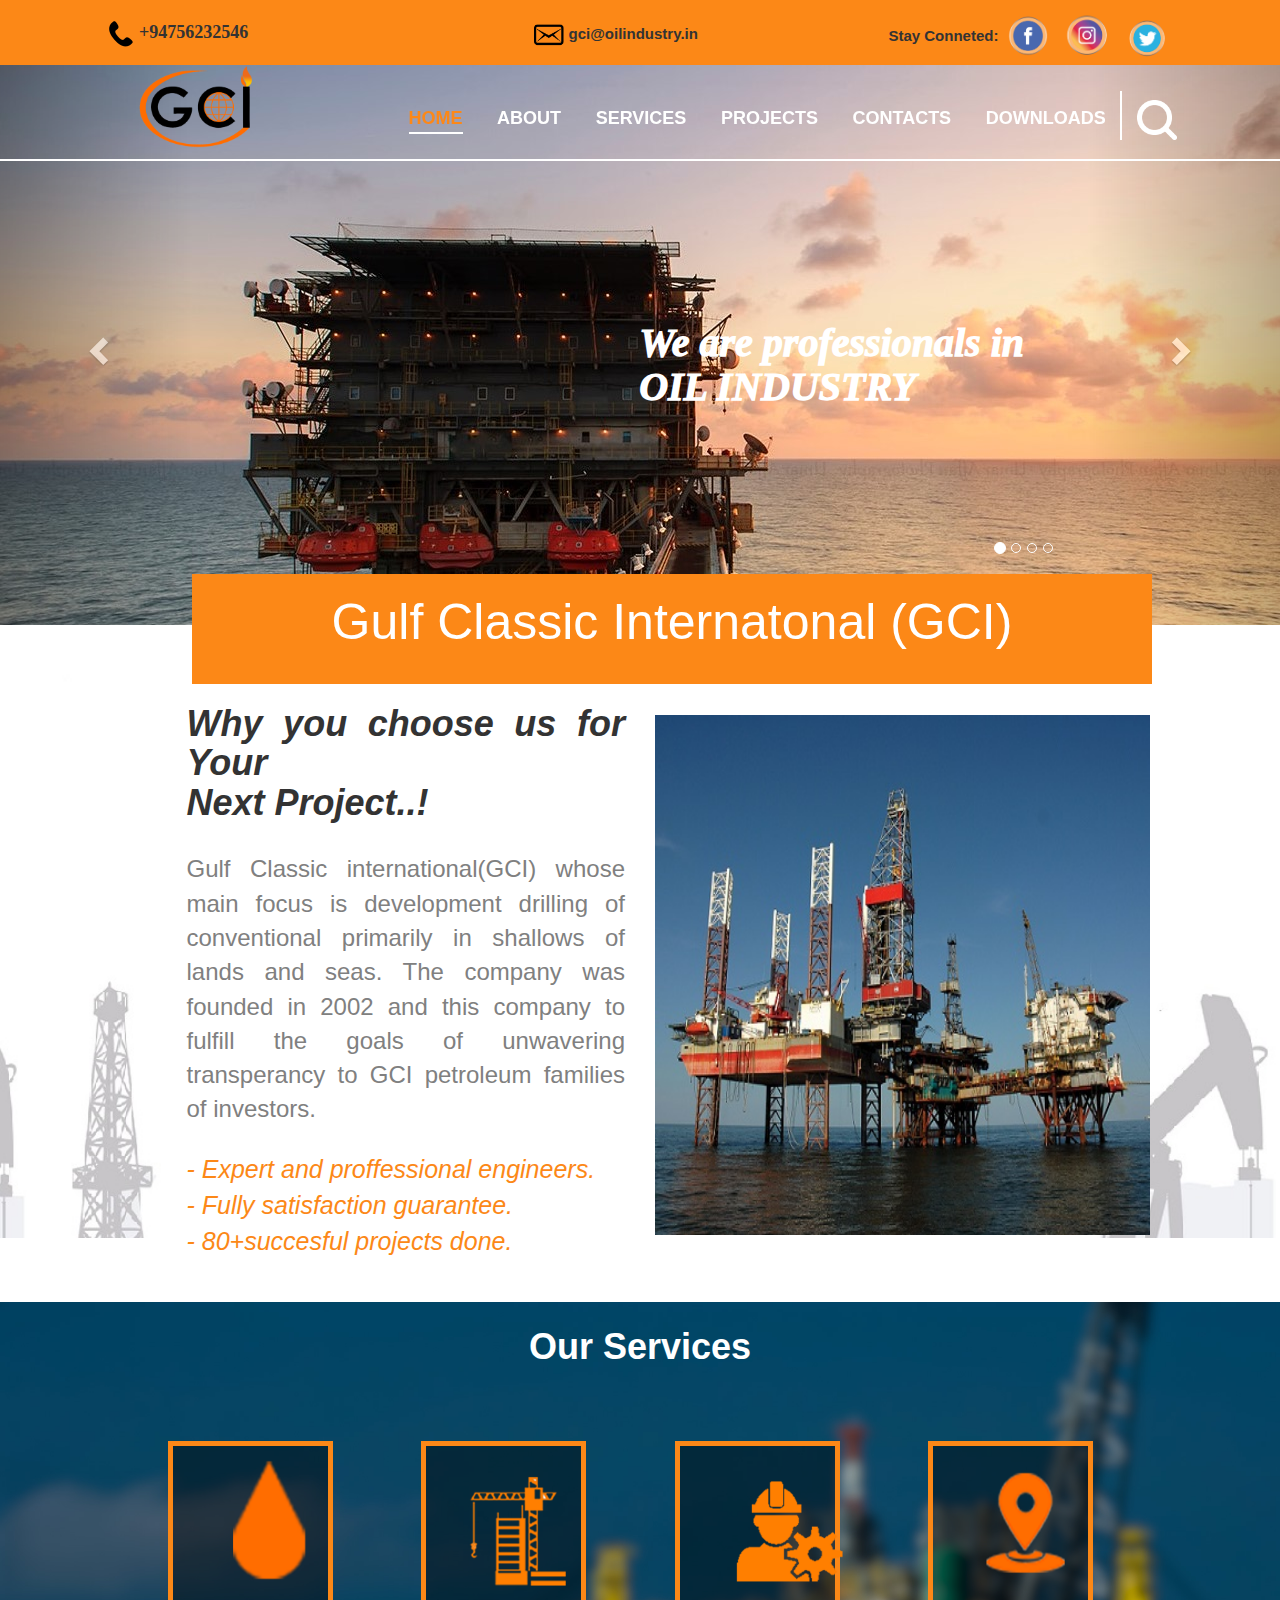
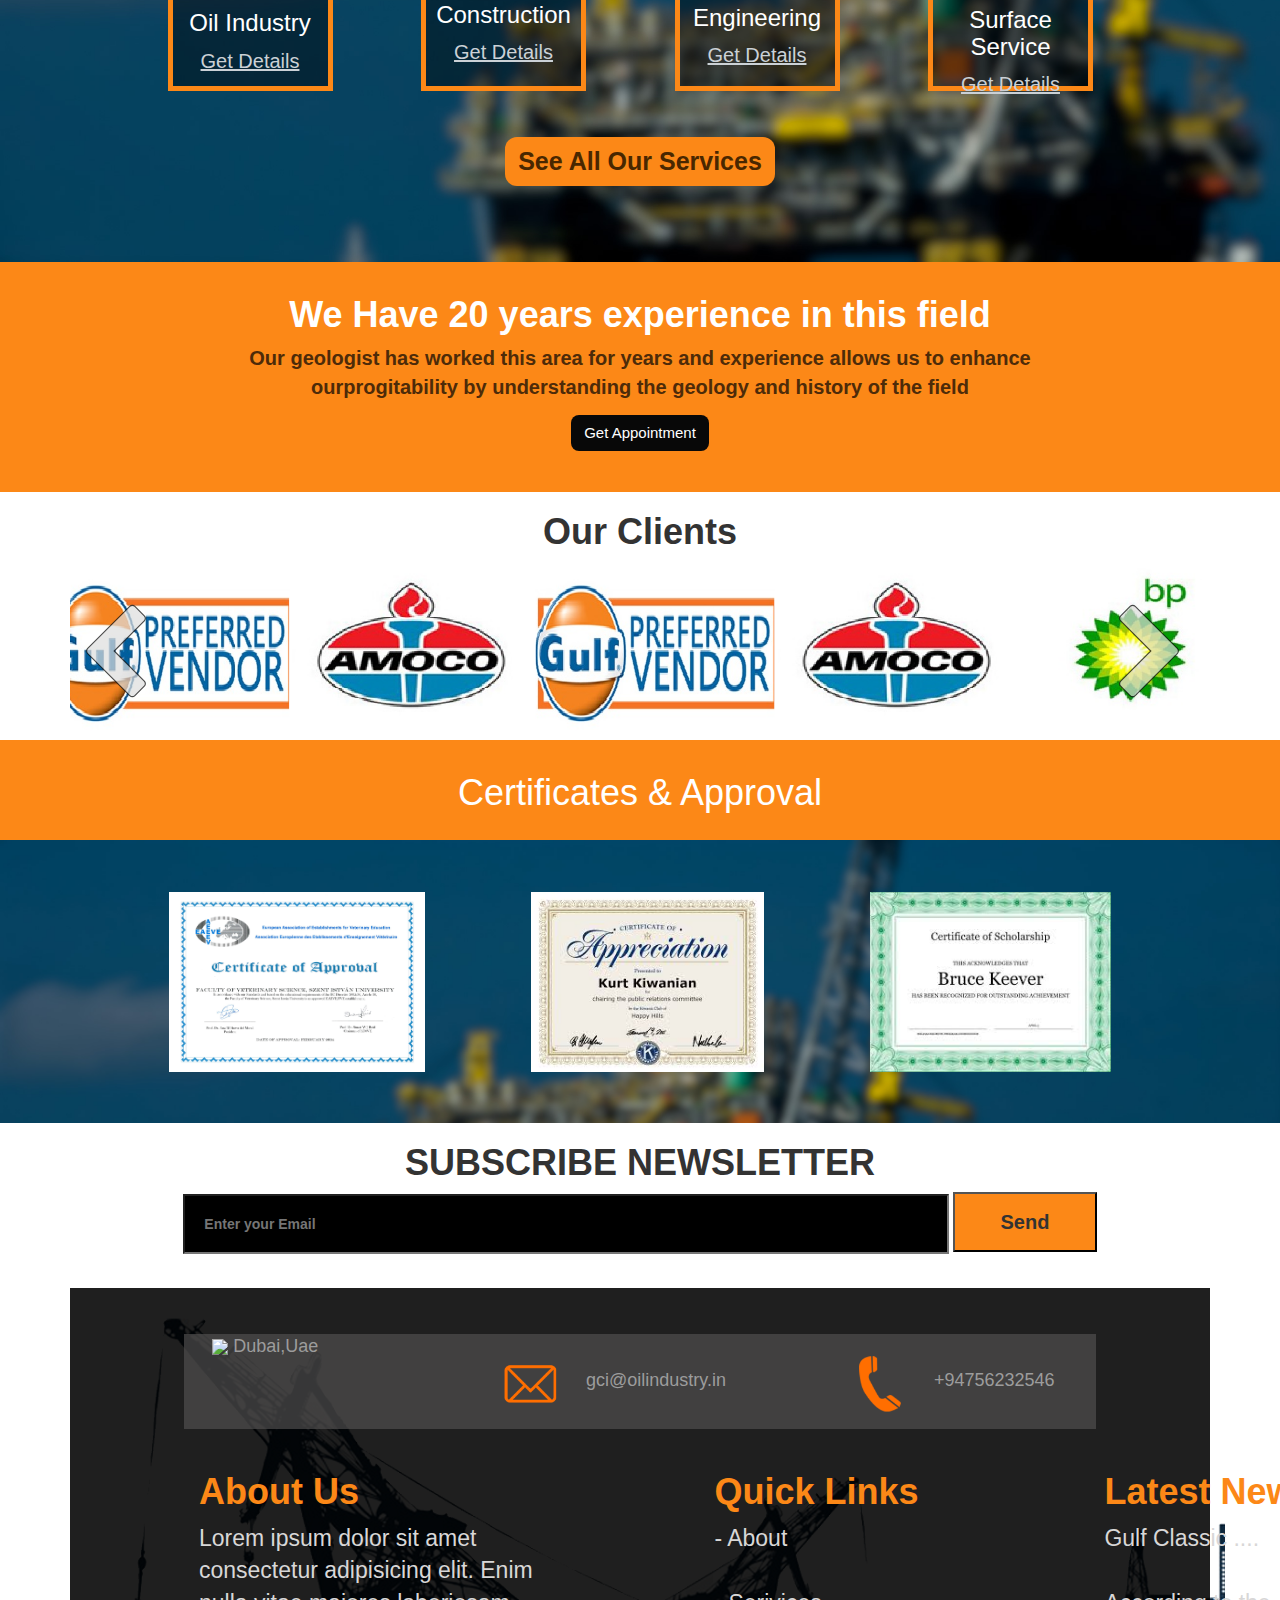
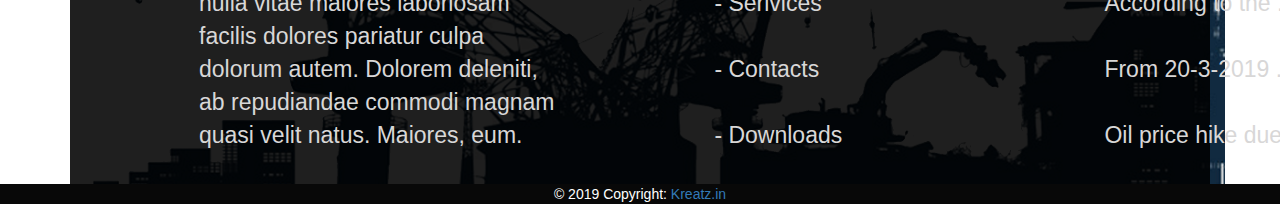
==== commit 7ba3a0fb: "new things added and corrections" ====
--- a/index.html
+++ b/index.html
@@ -11,112 +11,109 @@
 <link rel="icon" href="/favicon.png" type="image/x-icon"/>
 </head>
 <header>
-
     <div class="Top-Bar" id="Top-Bar"> 
-      <div class="container">
+        <div class="container">
         <div class="row">
-                   <div class="col-sm-1 col-xs-1" >
-                     
-                   </div>
-                   <div class="col-sm-2 col-xs-4" >
-                        
-                
-                                <div id="contact-number">
-                                        <img src="./img/phone.png" alt=""> +94756232546
-                                </div>
-    
-                                
-     
-                    </div>
-                    <div class="col-sm-5 col-xs-4" >
-                            <div id="mailcontact">
-                                    <img src="./img/email.png" style=" block-size: 30px; " alt="">
-                    gci@oilindustry.in
-                            </div> 
-     
-         
-                        </div>
-                        
-                        <div class="col-sm-4 col-xs-10">
-                                <div id="social-top">
-                                        Stay Conneted:
-                                    <a href="https://www.facebook.com"><img src="./img/facebook.png" style="height: 55px; margin-left: 0%" alt="" srcset=""></a>
-                                    <a href="https://www.instagram.com"><img src="./img/instagram.png" style="height: 55px;  "></a>
-                                    <a href="https://www.twitter.com"><img src="./img/twitter.png" style="height: 55px; ; ;  " alt=""></a>
-                                </div>
-    
-                        </div>
-                        
-                  </div>
-    
-                </div>
-    
-              </div>     
-  
-</header>
-<body>
-
+                            
+                                     <div class="col-sm-4" >
+                                          
+                                  
+                                                  <div id="contact-number">
+                                                          <img src="./img/phone.png" alt=""> +94756232546
+                                                  </div>
+                      
+                                                  
+                       
+                                      </div>
+                                      <div class="col-sm-4" >
+                                              <div id="mailcontact">
+                                                      <img src="./img/email.png" style=" block-size: 30px; " alt="">
+                                      gci@oilindustry.in
+                                              </div> 
+                       
+                           
+                                          </div>
+                                          
+                                          <div class="col-sm-4">
+                                                  <div id="social-top">
+                                                          Stay Conneted:
+                                                      <a href="https://www.facebook.com"><img src="./img/facebook.png" style="height: 55px; margin-left: 0%" alt="" srcset=""></a>
+                                                      <a href="https://www.instagram.com"><img src="./img/instagram.png" style="height: 55px;  "></a>
+                                                      <a href="https://www.twitter.com"><img src="./img/twitter.png" style="height: 55px; ; ;  " alt=""></a>
+                                                  </div>
+                      
+                                          </div>
+                                          
+                                    </div>
+                      
+                                  </div>
+                      
+                                </div>   
+                  
 <!-- Simulate a smartphone / tablet -->
 <div class="mobile-container">
 
-    <!-- Top Navigation Menu -->
-    <div class="topnav">
-      <a href="#home" class="active"><img id="logo-mobile" src="/img/logo.png" style=""></a>
-      <div id="myLinks">
-        <a href="#news">Home</a>
-        <a href="#contact">About</a>
-        <a href="#">Services</a>
-        <a href="#Projetcts">Projects</a>
-        <a href="#Contacts">Contacts</a>
-        <a href="#Downloads">Downloads</a>
-      </div>
-      <a href="javascript:void(0);" class="icon" onclick="myFunction()">
-        <i class="fa fa-bars"></i>
-      </a>
-    </div>
-    
-   
-    <!-- End smartphone / tablet look -->
-    </div>
-    
-    <script>
-    function myFunction() {
-      var x = document.getElementById("myLinks");
-      if (x.style.display === "block") {
-        x.style.display = "none";
-      } else {
-        x.style.display = "block";
-      }
-    }
-    </script>
-
-
-
-
-<div class="container ">
-    <div class="top-nav-custom">
-    <div class="row">
-                  <div class="col-sm-1"></div>
-                  <div class="col-sm-2">
-                      <img src="/img/logo.png" style="width:120px;margin-left: 15%;display: block; "  alt="" srcset="">
-                  </div>              
-                  <div class="col-sm-8" id="navmenu">
-                       <nav>
-                          <ul>
-                           <li><a class="active"  href="index.html">HOME</a></li>
-                           <li><a href="About.html">ABOUT</a></li>
-                           <li> <a href="Services.html">SERVICES</a></li>
-                           <li><a href="#">PROJECTS</a></li>
-                           <li><a href="#">CONTACTS</a></li>
-                           <li><a href="#">DOWNLOADS</a></li>
-                          </ul>
-                         </nav> 
-                    </div>
-                        <div class="col-sm-1 searchicon"><i class="myicon2"><img src="/img/search-512.png" style="" alt="" srcset=""></i></div>
-                </div>
-              </div>    
-            </div>  
-<div class="container">
+<!-- Top Navigation Menu -->
+<div class="topnav">
+<a href="#home" class="active"><img id="logo-mobile" src="/img/logo.png" style=""></a>
+<div id="myLinks">
+<a href="/index.html">Home</a>
+<a href="/About.html">About</a>
+<a href="/Services.html">Services</a>
+<a href="/Projetcts.html">Projects</a>
+<a href="Contacts.html">Contacts</a>
+<a href="Downloads.html">Downloads</a>
+</div>
+<a href="javascript:void(0);" class="icon" onclick="myFunction()">
+<i class="fa fa-bars"></i>
+</a>
+</div>
+
+
+<!-- End smartphone / tablet look -->
+</div>
+
+<script>
+function myFunction() {
+var x = document.getElementById("myLinks");
+if (x.style.display === "block") {
+x.style.display = "none";
+} else {
+x.style.display = "block";
+}
+}
+</script>
+
+<div class="container" id="slidesOfHome-gci">
+<div class="top-nav-custom">
+<div class="row">
+<div class="col-sm-1"></div>
+<div class="col-sm-2">
+<img src="/img/logo.png" style="width:120px;margin-left: 15%;display: block; "  alt="" srcset="">
+</div>              
+<div class="col-sm-8" id="navmenu">
+ <nav>
+    <ul>
+     <li><a class="active" href="index.html">HOME</a></li>
+     <li><a href="About.html">ABOUT</a></li>
+     <li> <a href="Services.html">SERVICES</a></li>
+     <li><a href="projects.html">PROJECTS</a></li>
+     <li><a href="contacts.html">CONTACTS</a></li>
+     <li><a href="downloads.html">DOWNLOADS</a></li>
+    </ul>
+   </nav> 
+</div>
+  <div class="col-sm-1 searchicon"><i class="myicon2"><img src="/img/search-512.png" style="" alt="" srcset=""></i></div>
+</div>
+</div>    
+</div>          
+
+
+
+
+
+<div class="container" id="slidesOfHome-gci">
+  
   
         <div id="myCarousel" class="carousel slide" data-ride="carousel">
           <!-- Indicators -->
@@ -381,8 +378,9 @@
             <svg viewbox="0 0 16000 16000" style="position:absolute;top:0;left:0;width:100%;height:100%;">
                 <path class="a" d="M11962.3,8357.3l-5891.8,5891.8c-100.6,100.6-219.7,150.9-357.3,150.9s-256.7-50.3-357.3-150.9 L4037.7,12931c-100.6-100.6-150.9-219.7-150.9-357.3c0-137.6,50.3-256.7,150.9-357.3L8254.1,8000L4037.7,3783.6 c-100.6-100.6-150.9-219.7-150.9-357.3c0-137.6,50.3-256.7,150.9-357.3l1318.1-1318.1c100.6-100.6,219.7-150.9,357.3-150.9 s256.7,50.3,357.3,150.9l5891.8,5891.8c100.6,100.6,150.9,219.7,150.9,357.3C12113.2,8137.6,12062.9,8256.7,11962.3,8357.3 L11962.3,8357.3z"></path>
             </svg>
-        </div>
-    </div>
+  </div>
+  </div>
+  </div>
     <script type="text/javascript">jssor_1_slider_init();</script>
 <!--Certificates and approval section 4-->
 <div id="certif">
--- a/styles.css
+++ b/styles.css
@@ -203,26 +203,31 @@
 #Top-Bar{
   box-sizing: border-box;
     background:#fc8817;
-    padding-left: 3%;
-    
-}.headsection{
-
+    padding-left: 6%;
+    margin-right:0;
+    width: 100%; 
+    
 }#contact-number{
 font-family: Calibri;
 font-weight: bold;
 padding-top: 20px;
 font-size: 18px;
+
 }#mailcontact{
-    padding-left: 20%;
+    padding-left: 10%;
     font-weight: bold;
     padding-top: 20px;
     font-size: 15px;
+
 }
 #social-top{
     padding-top: 10px;
     font-weight: bold;
     font-size: 15px;
-    padding-left: 3%;
+    padding-left: 13;
+    margin-right: -20%;
+
+    
 }
 .footer{
 
@@ -254,7 +259,7 @@
     position: relative;
 }/*section with slider */
 
-.container{
+#slidesOfHome-gci{
     width: 100%;
     margin-left: 0%;
     padding-left: 0px;
--- a/style.css
+++ b/style.css
@@ -194,4 +194,21 @@
     color: #d8d7d7;  
 
     
+}
+
+/*contacts pages*/
+#con-gci-sec1{
+background-image: url('/img/contacts-bg.jpg');
+background-size: cover;
+height: 350px;
+width: 100%;
+}
+.con-gci-sec2{
+text-align: center;
+padding: 1%;
+background-color: #d8d7d7;
+font-size: 18px;
+}
+.con-gci-sec2 a{
+color: #fc8817;
 }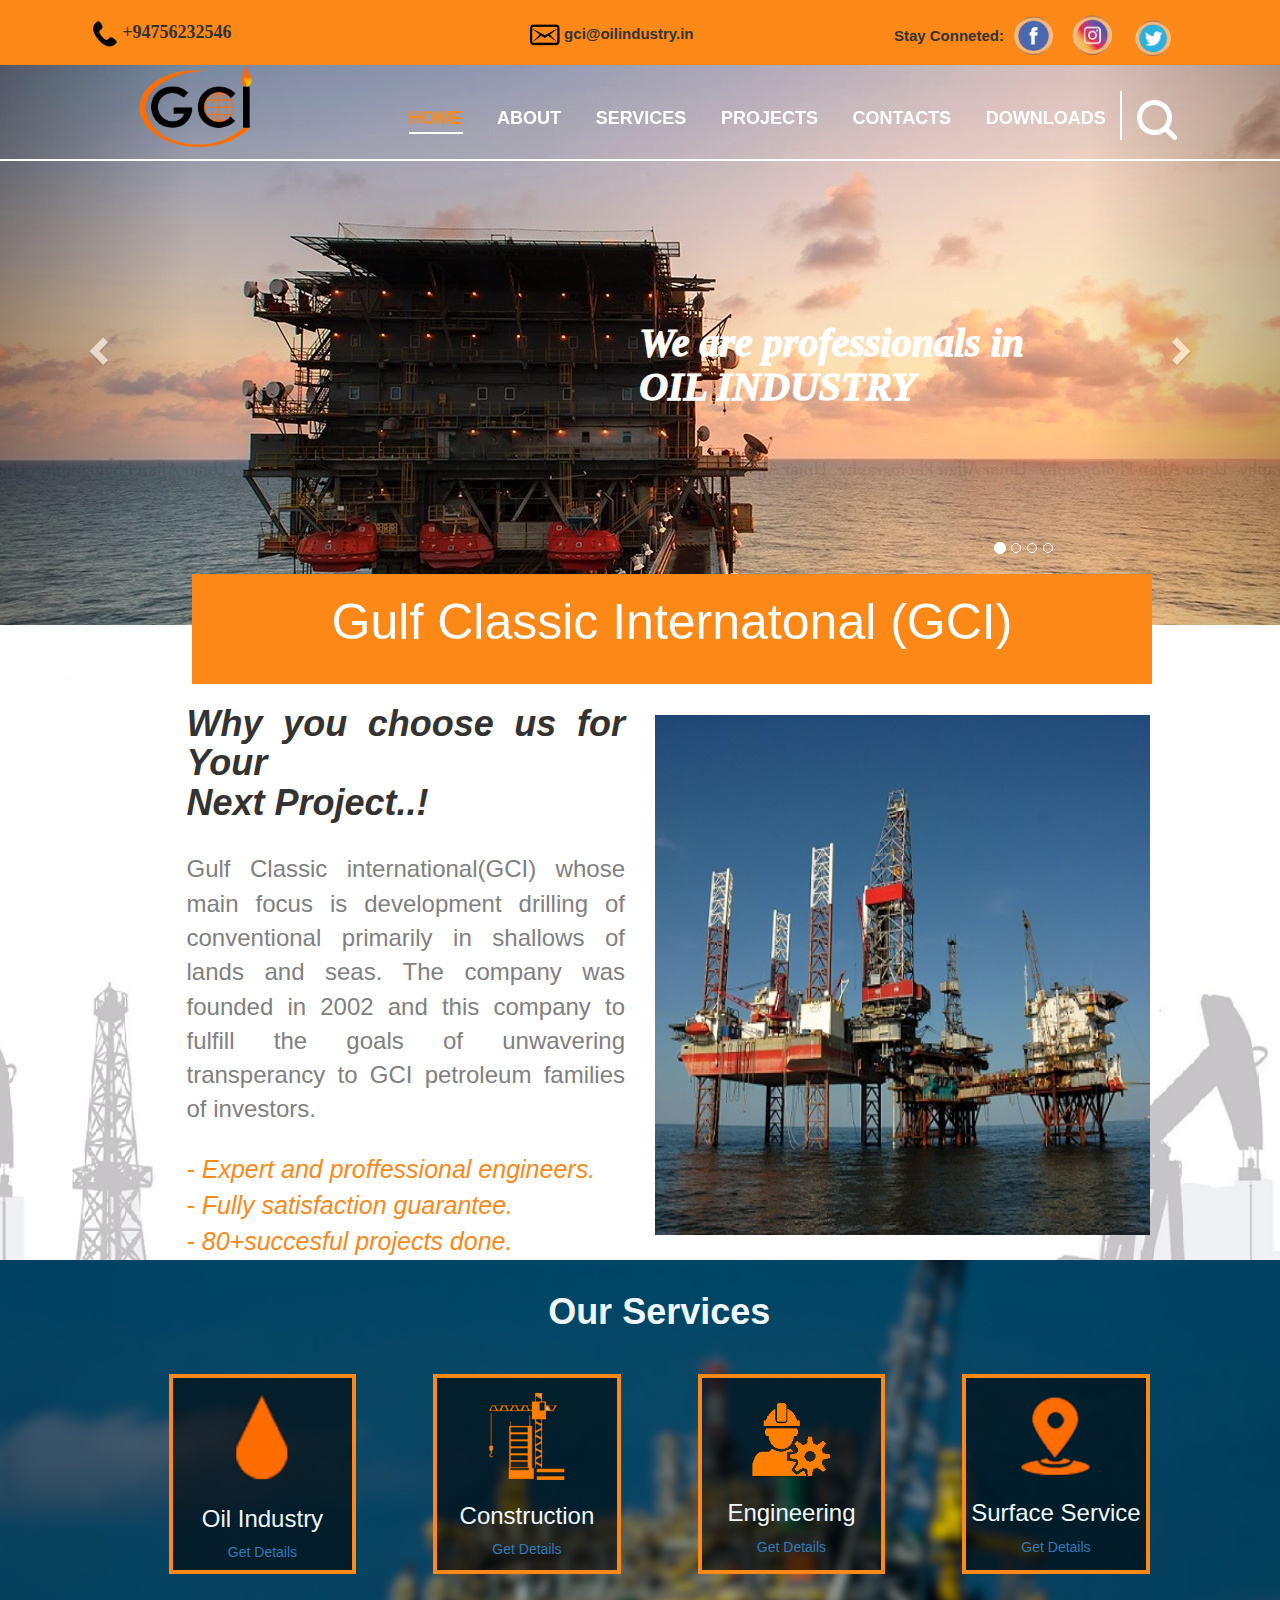
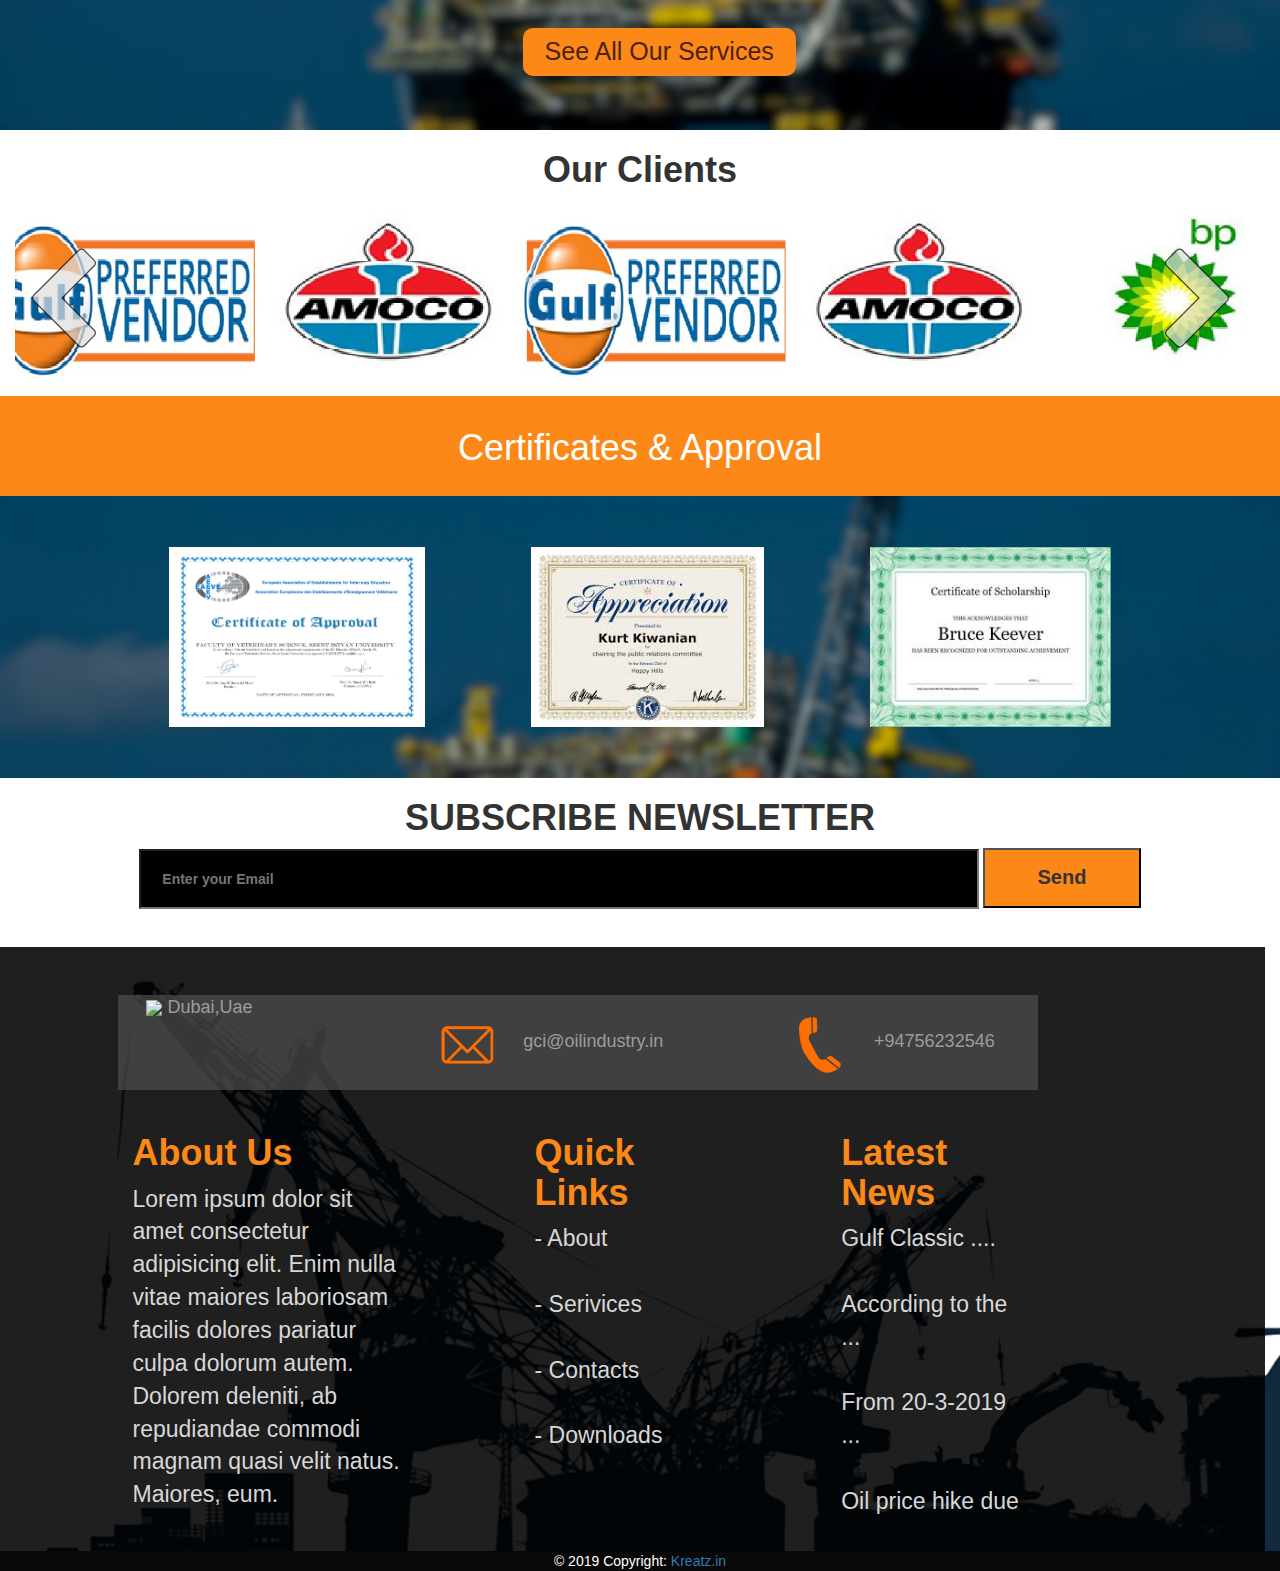
==== commit f20f26c4: "alpha" ====
--- a/index.html
+++ b/index.html
@@ -184,61 +184,26 @@
     </div>
   </section> 
   <!--Our Services -->
-<section class="section-3-page1">
-<div id="section-3-of-page1">
-  
-    <div id="header-section-3" >
-      <h1 align='center'>Our Services</h1>
-    </div> 
-    <div class="container serviceclass" style="padding-top:5%;">
-    <div class="row">
-        <div class="col-sm-1 " style="postion:relative;" ></div>
-      <div class="col-sm-2 " style="postion:relative;" >
-        <div align='center' id="section3-box">
-          <img id="img001" src="./img/oilimage.png" style=" ">
-        <h2 align='center' style=" margin-top: ;font-size: 24px; ">Oil Industry</h2>
-        <a href="" style="font-size: 20px;color:rgb(203, 209, 214);text-decoration: underline;">Get Details</a>
-      </div>
-      </div>
-      <div class="col-sm-1 " style="postion:absolute; width:5%;" ></div>
-      <div class="col-sm-2 " style="postion:relative;" >
-          <div align='center' id="section3-box">
-            <img src="./img/construction.png" style="width:180px;; margin-top: -17%; ">
-          <h2 align='center' style=" margin-top: -15%;font-size: 24px; ">Construction</h2>
-          <a href="" style="font-size: 20px;color:rgb(203, 209, 214);text-decoration: underline;">Get Details</a>
-        </div>
-  
-        </div>
-        <div class="col-sm-1 " style="postion:absolute; width:5%;" ></div>
-        <div class="col-sm-2 " style="postion:relative;" >
-            <div align='center' id="section3-box">
-              <img src="./img/engg.png" style="width:180px; margin-top: -25%; ">
-            <h2 align='center' style=" margin-top: -10%;font-size: 24px; ">Engineering</h2>
-            <a href="" style="font-size: 20px;color:rgb(203, 209, 214);text-decoration: underline;">Get Details</a>
-          </div>
-    
-          </div>
-          <div class="col-sm-1 " style="postion:absolute; width:5%;" ></div>
-          <div class="col-sm-2 " style="postion:relative;" >
-              <div align='center' id="section3-box">
-                <img src="./img/loc.png" style="width:180px;height:250px ; margin-top: -30%; ">
-              <h2 align='center' style=" margin-top: -40%;font-size: 24px;">Surface Service</h2>
-              <a href="" style="font-size: 20px;color:rgb(203, 209, 214);text-decoration: underline;">Get Details</a>
-            </div>
-      
-            </div>
-
+
+<div class="home-layer1-serv">
+<div>
+<div>
+<h1>Our Services</h1>
+</div>
+<div class="container">
+    <div class="home-layer2-serv1">
+    <div class="col-sm-3"><div id="home-serv-cont-boxes"><img src="/img/oilimage.png"style="width:75px;"><h3>Oil Industry</h3><a href="#">Get Details</a></div></div>
+    <div class="col-sm-3"><div  id="home-serv-cont-boxes"><img src="/img/construction.png" style="width:80px;" ><h3>Construction</h3><a href="#">Get Details</a></div></div>
+    <div class="col-sm-3"><div  id="home-serv-cont-boxes"><img src="/img/engg.png"><h3>Engineering</h3><a href="#">Get Details</a></div></div>
+    <div class="col-sm-3"><div  id="home-serv-cont-boxes"><img src="/img/loc.png"><h3>Surface Service</h3><a href="#">Get Details</a></div></div>
     </div>
-    <div align='center'>
-    <button  class="btn button service-button" style="">See All Our Services</button>
-  </div></div>
-</div>
-</section>
-<div class="section4-page1">
-  <h1 align='center' style="color: white;font-weight: bolder; ">We Have 20 years experience in this field</h1>
-  <p align='center' style="padding-left:18%; padding-right:18%;">Our geologist has worked this area for years and experience allows us to enhance ourprogitability by understanding the geology and history of the field</p>
-    <div align='center'> <button class="btn button appointment-button" style="font-size:15px;">Get Appointment</button> 
-  </div></div>
+</div>
+<div id="btn-serv-home-1"><button type="button" class="btn btn-warning">See All Our Services</button></div>
+</div>
+</div>
+
+
+
 <!--End-->
 <!--Client Area-->
 <div>
--- a/styles.css
+++ b/styles.css
@@ -1,7 +1,8 @@
 body{
   overflow-x: hidden!important;
-  
-
+}
+.container{
+  width: 100%;
 }
 #logo-mobile{
   display: block;
@@ -17,6 +18,7 @@
   border-radius: 0px;
   position: relative;
   background-color: #fc8817;
+  padding-bottom:0;
 }
 
 .topnav {
@@ -123,63 +125,8 @@
   width:180px; margin-top:-50%;margin-bottom: -40%; 
   align-self: center;
 }
-.section-3-page1{
-   background-image: url(/img/background5.jpg);
-    background-size: cover;
-    height: 560px;
-}
-#header-section-3{
-    color: white;
-    align:center;
-    margin-top: 5%;
-    
-}
-
-#header-section-3 h1{
-font-weight: 800;
-font-family: Verdana, Geneva, Tahoma, sans-serif;
-padding-top: 2%;
-align-items: center;
-}
-#section3-box {
-  
-    box-sizing: border-box;
-  width: auto;
-  height: 250px;
-  padding: 5%;  
-  border: 5px solid#fc8817;
-    color: white;
-align-content: center;
-background: rgba(0, 0, 0, 0.411);  
-font-size: 10px;
-margin: auto;
-}
-button{
-  
-  margin: 4px 2px;
-  border: none;
-  text-align: center;
-  text-decoration: none;
-  display: inline-block;
-  padding:2px 5px;
-  color: white;
-  cursor: pointer;
-}
-.service-button{
-  background-color:#fc8817; 
-  font-size: 16px;
-   color: rgb(73, 39, 0);
-   font-size: 25px;
-   font-weight:bold;
-   margin-top: 4%; 
-   border-radius: 12px;
-
-}
-.appointment-button{
-  background-color: #080808;
-  border-radius: 8px;
-  font-weight:100;
-}
+
+
 /* experience field*/
 .section4-page1{
   height:230px;
@@ -363,7 +310,7 @@
   .layer-main{
     background-image: url("./img/background4.jpg");
     width:100%;
-    height: 664px;
+   
     background-size: cover;
     
     
@@ -508,9 +455,21 @@
 .col-10 {width: 83.33%;}
 .col-11 {width: 91.66%;}
 .col-12 {width: 100%;}
+@media only screen and (max-width: 577px) {
+  #abt-chairman-msg img{
+  width: 100%!important;
+  }
+}  
 @media only screen and (max-width: 768px){
   #image-section-2{
     display:none;
+  }
+  #sec-abt-misson-box3-img,#sec-abt-misson-box2-img{
+    display: none;
+  }
+  #sec-abt-misvis-layer1{
+    margin-left:0!important;
+    margin-right:0%!important;
   }
 }
     @media only screen and (max-width: 1000px) {
@@ -604,17 +563,18 @@
   
   
   .sec-abt-3{
-  padding-left:15%;
-  padding-top:5%;
+  padding-left:10%;
+  padding-top:3%;
   position: relative;
-  margin-bottom: 0px;
-   padding-right: 5%;
+  margin-bottom: 50px;
+   padding-right: 0%;
   }
   .sec-abt-3-Text h1{
       font-weight: bold;
       text-align: left;
       color:black;
       position: relative;
+      padding-bottom: 3%;
   }
   .sec-abt-3-Text{
       box-sizing: border-box;
@@ -627,14 +587,17 @@
   }
   .sec-abt-pic1 img{
   padding-left: 3%;
-  width:500px;
+  width:100%;
   position: relative;
+  padding-top:5%;
   }
   #sec-abt-misvis{
     
       background-image: url('/img/sec-4-image.png');
       min-height: 500px;
       background-size: cover;
+      text-align: center;
+      text-align: justify;
   }
   
   .sec-abt-mison{
@@ -654,7 +617,10 @@
      font-size: 18px; 
   }
   #sec-abt-misson-box1{
-     padding-left:4%;
+     padding-left:5%;
+     padding-right:5%;
+     
+    
   }
   #sec-abt-misson-box1 h1{
       color: #fc8817;
@@ -666,7 +632,7 @@
   }
   #btn-sec-abt-misson-box1{
       position: relative;
-      float: right;
+      
       background-color: #fc8817;
       border-radius: 15px;
       font-weight: 500;
@@ -677,20 +643,24 @@
   #sec-abt-misson-box2{  
   margin-left:0;
   padding-left:0;
-  }#sec-abt-misson-box2 img{
+  }#sec-abt-misson-box2-img{
       width:100%;
   }#sec-abt-misson-box3{
       padding-right:0;
+      height: auto;
+      
   }#sec-abt-misson-box3 img{
       width: 100%;
+      height: 260px;
   }#sec-abt-misson-box4{
-      padding-right:3%;
-      padding-left:2%;
+      padding-right:5%;
+      padding-left:5%;
   }
   #sec-abt-misson-box4 h1{color: #fc8817;
       text-align: center;
       font-size: 30px;
       margin-right:0;
+      
       font-weight: 700;  
   }
   .abt-qlty-policy{
--- a/style.css
+++ b/style.css
@@ -143,6 +143,12 @@
     background-image: url(/img/footerbg.png);
     height: auto;
     background-size: cover;
+    width: 100%;
+
+}
+.footer-gci-page-layer1{
+padding-left: 9%;
+padding-right: 9%;
 }
 .footer-contact-gci-page{
 margin-left: 10%;
@@ -159,17 +165,11 @@
 margin-left:-8%;
 
 }
-#footer-location-gci{
-
-}
-#footer-phone-gci{
-
-}
-#footer-email-gci{
-
-}
 .footer-gci-page-layer1{
 background-color: rgba(0, 0, 0, 0.877);
+background-size:cover;
+margin-left:-10%;
+margin-right:-0%; 
 margin-top: -2%;
 padding-top:2%;
 height: auto;
@@ -207,8 +207,318 @@
 text-align: center;
 padding: 1%;
 background-color: #d8d7d7;
-font-size: 18px;
+font-size: 16px;
+font-weight: 600;
 }
 .con-gci-sec2 a{
 color: #fc8817;
+}
+.con-colm-1{
+height: 630px;;
+background: #fc8817;
+color: white;
+padding-top:2%;
+padding-left: 7%;
+padding-right: 1%;
+}
+.con-colm-1 img{
+    
+    width: 50px;
+    height:60px;
+    background: none;
+    margin:0;
+    float:left;
+    margin-top:5%;
+
+}
+.con-colm-1 h3{
+    position: static;
+    font-size:20px;
+}
+.con-colm-1 h2{
+padding-left:5%;
+}
+.con-colm-1 p{
+    padding-right: 30%;
+    padding-left:5%;
+}
+#con-col1-content{
+padding-top:3%;
+padding-bottom: 5%;
+font-size:12px;
+}
+#con-col1-content-img{
+padding-left: 20%;
+width:100%;
+margin-right:0;
+}
+#con-col1-content-img img{
+    width:50px;
+    height:130px;
+    margin-top:-10%; 
+}
+.con-sec3-content-layer{
+padding-top: 4%;
+
+margin-left: 8%;
+margin-right: 6%;
+}
+.col-sm-3 h1{
+color: #fc8817;
+font-weight: 600;
+}
+.send-message-con{
+width: 100%;
+margin-top:-2%;
+}
+#text-input-con{
+background: #d8d7d7;
+color: #947e6a;
+font-size: 18px;
+font-weight: 400;
+height:60px;
+width: 45%;
+border: none;
+padding: 2%;
+margin-top:4%;
+margin-right: 4%;
+}
+#text-input-con-big{
+    position: relative;
+    background: #d8d7d7;
+    color: #947e6a;
+    font-size: 18px;
+    font-weight: 400;
+    
+    width: 94.5%;
+    border: none;
+    padding-left: 2%;
+    margin-top:4%;
+}
+#text-input-con-big::placeholder{
+     padding-top: 2%;
+}
+.send-message-con h1{
+color: #fc8817;
+}
+.send-message-con button{
+    margin-top:5%;
+    background: black;
+    font-size: 22px;
+    font-weight: 600;
+    width: 150px;
+    height: 50px;
+}
+.map-container{
+    overflow:hidden;
+    padding-bottom:20.25%;
+    position:relative;
+    height:0;
+    }
+    .map-container iframe{
+    left:0;
+    top:0;
+    height:100%;
+    width:100%;
+    padding-top:5%;
+    position:absolute;
+    }
+    @media only screen and (max-width: 1083px){
+        #con-col1-content-img{
+            padding: 0;
+            margin: 0;
+            width:100%;
+            float: center;
+        }
+        #con-col1-content-img img{
+            width: 40px;
+            
+        }
+        .con-colm-1{
+            height: 700px;
+        }
+        #footer-location-gci{
+            width:25%;
+            margin-left:4%;
+        }
+        #footer-phone-gci{
+            width:31%;
+            padding-left:16%;
+        }
+        #footer-email-gci{
+            text-align: center;
+            padding-left:15%;
+        }
+        #projects-button-gci{
+            font-size: 12px!important;
+        }
+    }
+@media only screen and (max-width: 768px){
+    #for-mobile-sec3{
+        width: 100%;
+        margin: 0%;
+        padding: 0;
+        border:0;
+    }
+    .con-sec3-content-layer{
+        padding: 0;
+        margin:0;
+    }
+    #footer-location-gci{
+        width: 100%;
+        padding:!important;
+        padding-right: 11%;
+    }
+    #footer-phone-gci{
+        width: 100%;
+        text-emphasis: center;
+        padding-left:8%!important;
+        margin:0!important;
+    }
+    #footer-email-gci{
+        width: 100%;
+        text-emphasis: center;
+        padding-left:10%!important;
+        margin:0!important;
+    }
+    #projects-button-gci{
+        width: 100%!important;
+        background: black;
+        border:1px solid grey!important;
+    }
+}
+    @media only screen and (max-width: 385px){
+#con-col1-content-img{
+    all: initial; 
+}
+}
+@media only screen and (max-width: 473px){
+    .subscribe-layer{
+        width: 100%;
+        margin:0;
+        padding-bottom:5%;
+        border:0;
+        display: none;
+    }
+    }
+@media only screen and (max-width: 321px){
+
+    .con-colm-1{
+        width: 100%;
+        padding:0;
+        margin:0;
+    }
+    .con-sec3-content-layer{
+        padding-left:0!important;
+        margin-left:0!important;
+        border:0!important;
+        width: 100%;
+    }
+}
+@media only screen and (max-width: 260px){
+    #con-col1-content-img{
+        display:none;
+    }
+    #text-input-con{
+        width: 100%;
+    }
+}
+
+/*Projects*/
+.background-layer-project-details{
+background-image: url('/img/project-details-bgm.png');
+background-size:cover;
+height: 330px;
+}
+.body-pro-gci{
+padding-left: 8%;
+padding-right: 7%;
+padding-top: 3%;
+}
+.active-tab{
+    background: black;
+    border: none;
+    border-radius: 0;
+}
+#pro-sec-6 img{
+    width: 100%;
+
+}
+#projects-button-gci{
+    font-size: 16px;
+    font-weight: 600;
+    border: none;
+    border-radius: 0;
+    width: 18%;
+    height: 45px;
+    margin: 0 4px!important;
+    
+}
+.pro-sec-6-layer{
+    
+    margin: 0;
+    padding:0;
+    padding-top:3%;
+}
+#pro-box-2{
+    
+    text-align:left;
+    
+    color: black;
+    
+    font-size:18px;
+    margin-top: -2%;
+    font-weight: 600;
+}
+#pro-box-2 my{
+    color: #fc8817;
+}
+#pro-box-2 h1{
+    font-weight: 600;
+    color: #fc8817;
+    margin-right: 5px;
+    margin-bottom:px;
+}
+
+
+/*Home Re work*/
+.home-layer1-serv{
+color: aliceblue;
+background-image: url('/img/background5.jpg');
+background-size:cover; 
+padding-left:9%;
+padding-right: 6%;
+padding-top: 1%;
+}
+.home-layer1-serv h1{
+    text-align:center;
+    font-weight: 600;   
+}
+#home-serv-cont-boxes{
+    background: rgba(0, 0, 0, 0.555);
+    border:4px solid #fc8817;
+    text-align: center;
+    margin-left:10%;
+    margin-right: 10%;
+    height: 200px;
+    padding-top: 5%;
+}
+.home-layer2-serv1{
+    padding-top:3%;
+
+}#btn-serv-home-1{
+    text-align:center;
+    padding-top:5%;
+    padding-bottom:5%;
+    font-size: 25px;
+}
+#btn-serv-home-1 button{
+    background: #fc8817;
+    border:none;
+    border-radius:10px ;
+    color: rgb(75, 34, 15);
+    padding-right:2%;
+    padding-left:2%;
+    cursor: pointer;
+    font-size: 25px;
 }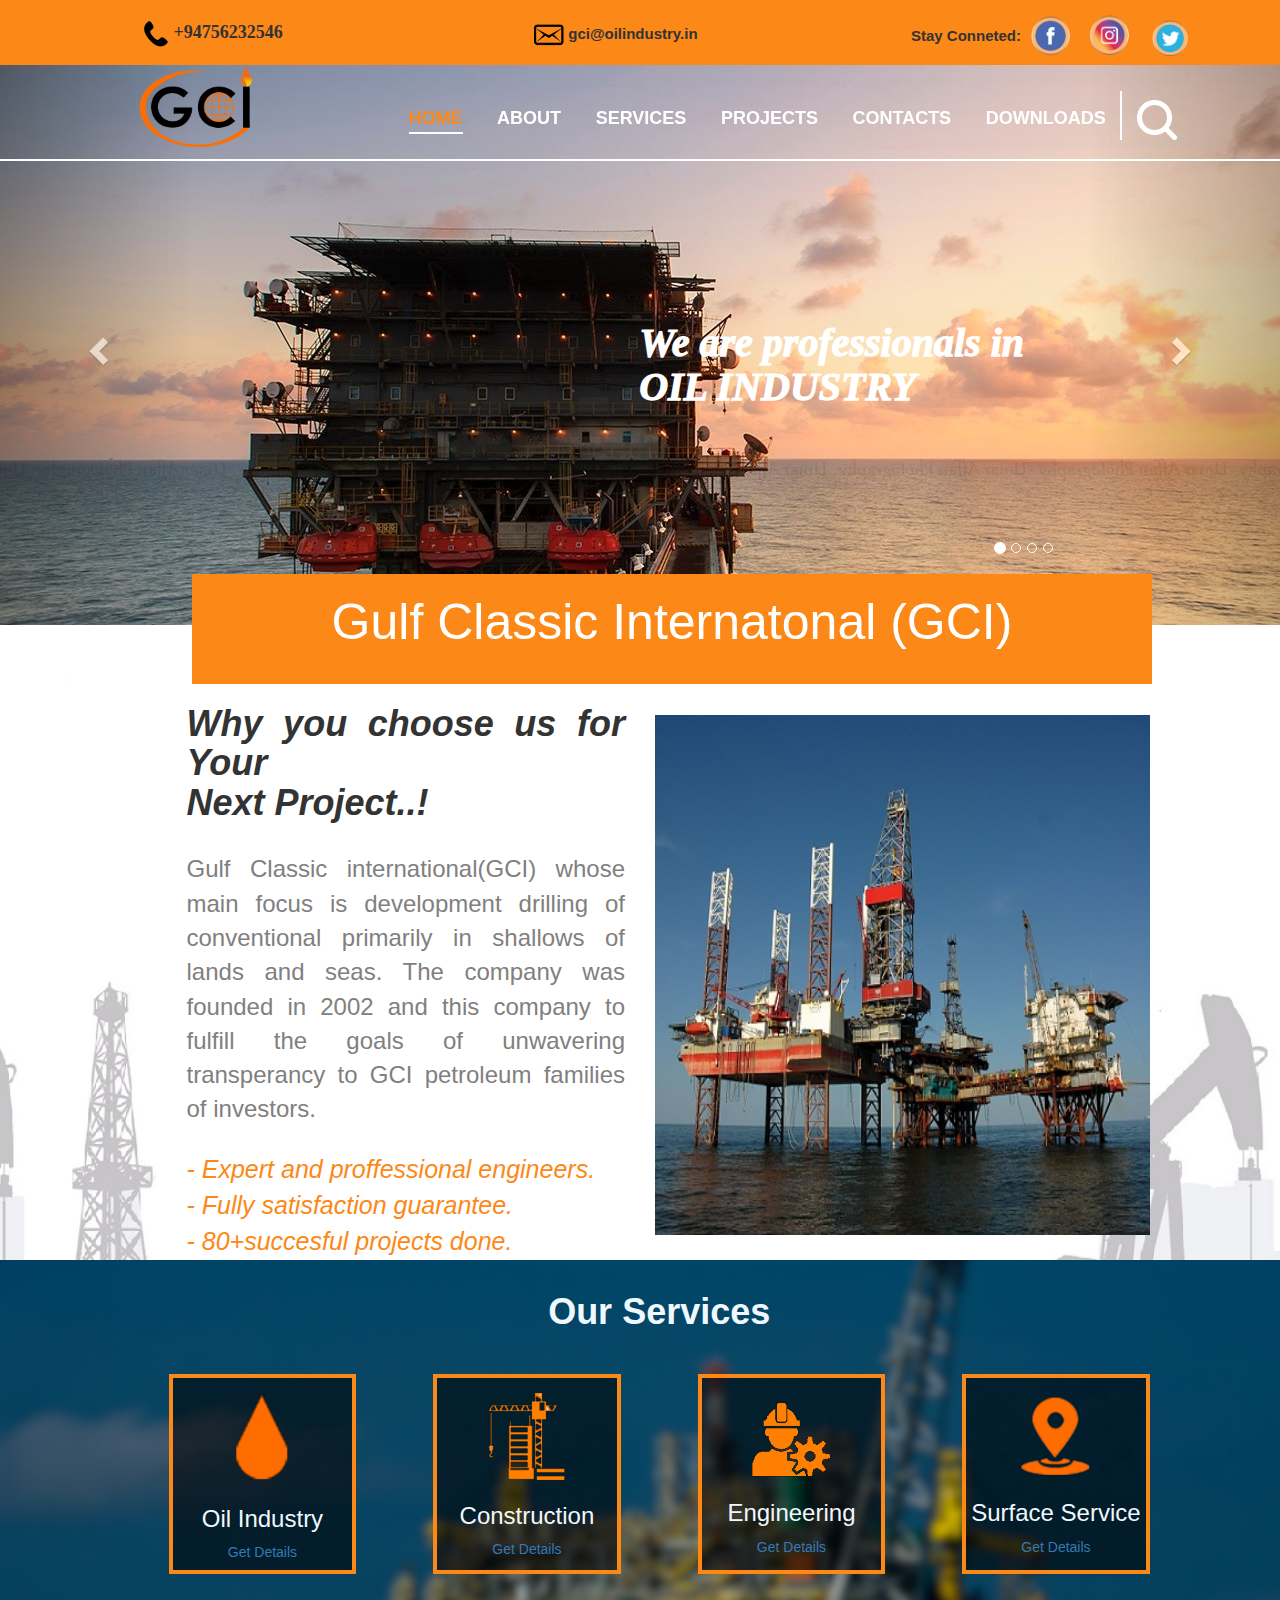
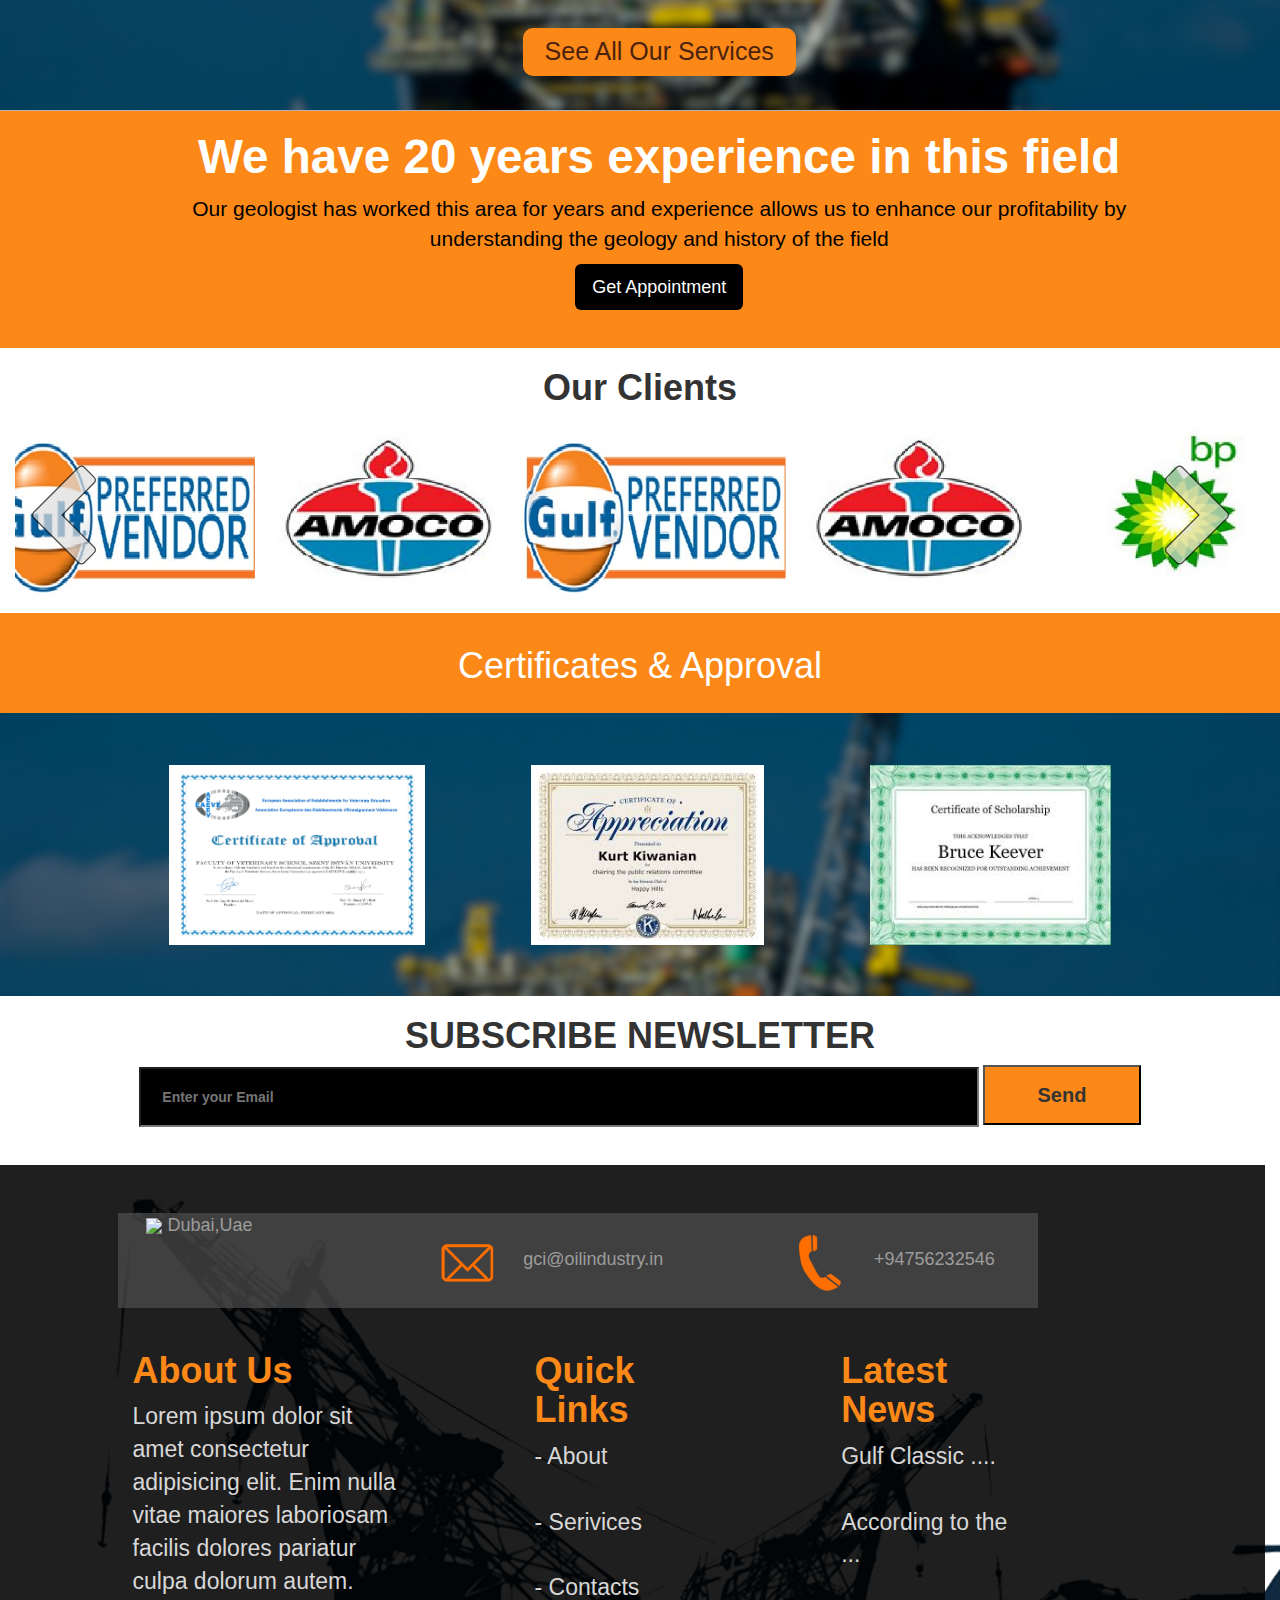
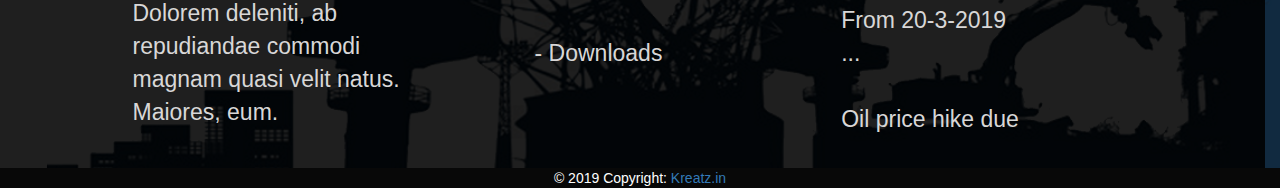
==== commit bf66d5f7: "beta1" ====
--- a/index.html
+++ b/index.html
@@ -203,6 +203,15 @@
 </div>
 
 
+<div class="Experience-layer-1-home">
+<div>
+  <h1>We have 20 years experience in this field</h1>
+  <p>Our geologist has worked this area for years and experience allows us to enhance our profitability by understanding the geology and history of the field</p>
+  <button type="button" class="btn btn-primary btn-lg">Get Appointment</button>
+</div>
+
+</div>
+
 
 <!--End-->
 <!--Client Area-->
--- a/styles.css
+++ b/styles.css
@@ -150,7 +150,7 @@
 #Top-Bar{
   box-sizing: border-box;
     background:#fc8817;
-    padding-left: 6%;
+    padding-left: 10%;
     margin-right:0;
     width: 100%; 
     
@@ -161,7 +161,7 @@
 font-size: 18px;
 
 }#mailcontact{
-    padding-left: 10%;
+    padding-left: 2%;
     font-weight: bold;
     padding-top: 20px;
     font-size: 15px;
@@ -171,8 +171,8 @@
     padding-top: 10px;
     font-weight: bold;
     font-size: 15px;
-    padding-left: 13;
-    margin-right: -20%;
+    padding-left: 0;
+    
 
     
 }
--- a/style.css
+++ b/style.css
@@ -125,7 +125,6 @@
     height: 60px;
     margin-left:0!important;
     padding-left: 2%!important;
-}
 }
 #subscribe-layer-form{
     width: 100%;    
@@ -521,4 +520,29 @@
     padding-left:2%;
     cursor: pointer;
     font-size: 25px;
+}
+.Experience-layer-1-home{
+background: #fc8817;
+margin-top: -20px;
+border-top:1px solid rgb(185, 176, 176);
+text-align: center;
+color: black;
+padding-left: 12%;
+padding-right:9%;
+padding-bottom:3%;
+}
+.Experience-layer-1-home h1{
+    color: white;
+    font-size: 340%;
+    font-weight: 600;   
+}.Experience-layer-1-home p{
+    font-size: 150%;
+}
+.Experience-layer-1-home button{
+    background: black;
+    border-color: transparent;
+}
+.Experience-layer-1-home button:hover{
+    background: rgb(0, 0, 0);
+    color: #c4c4c4;
 }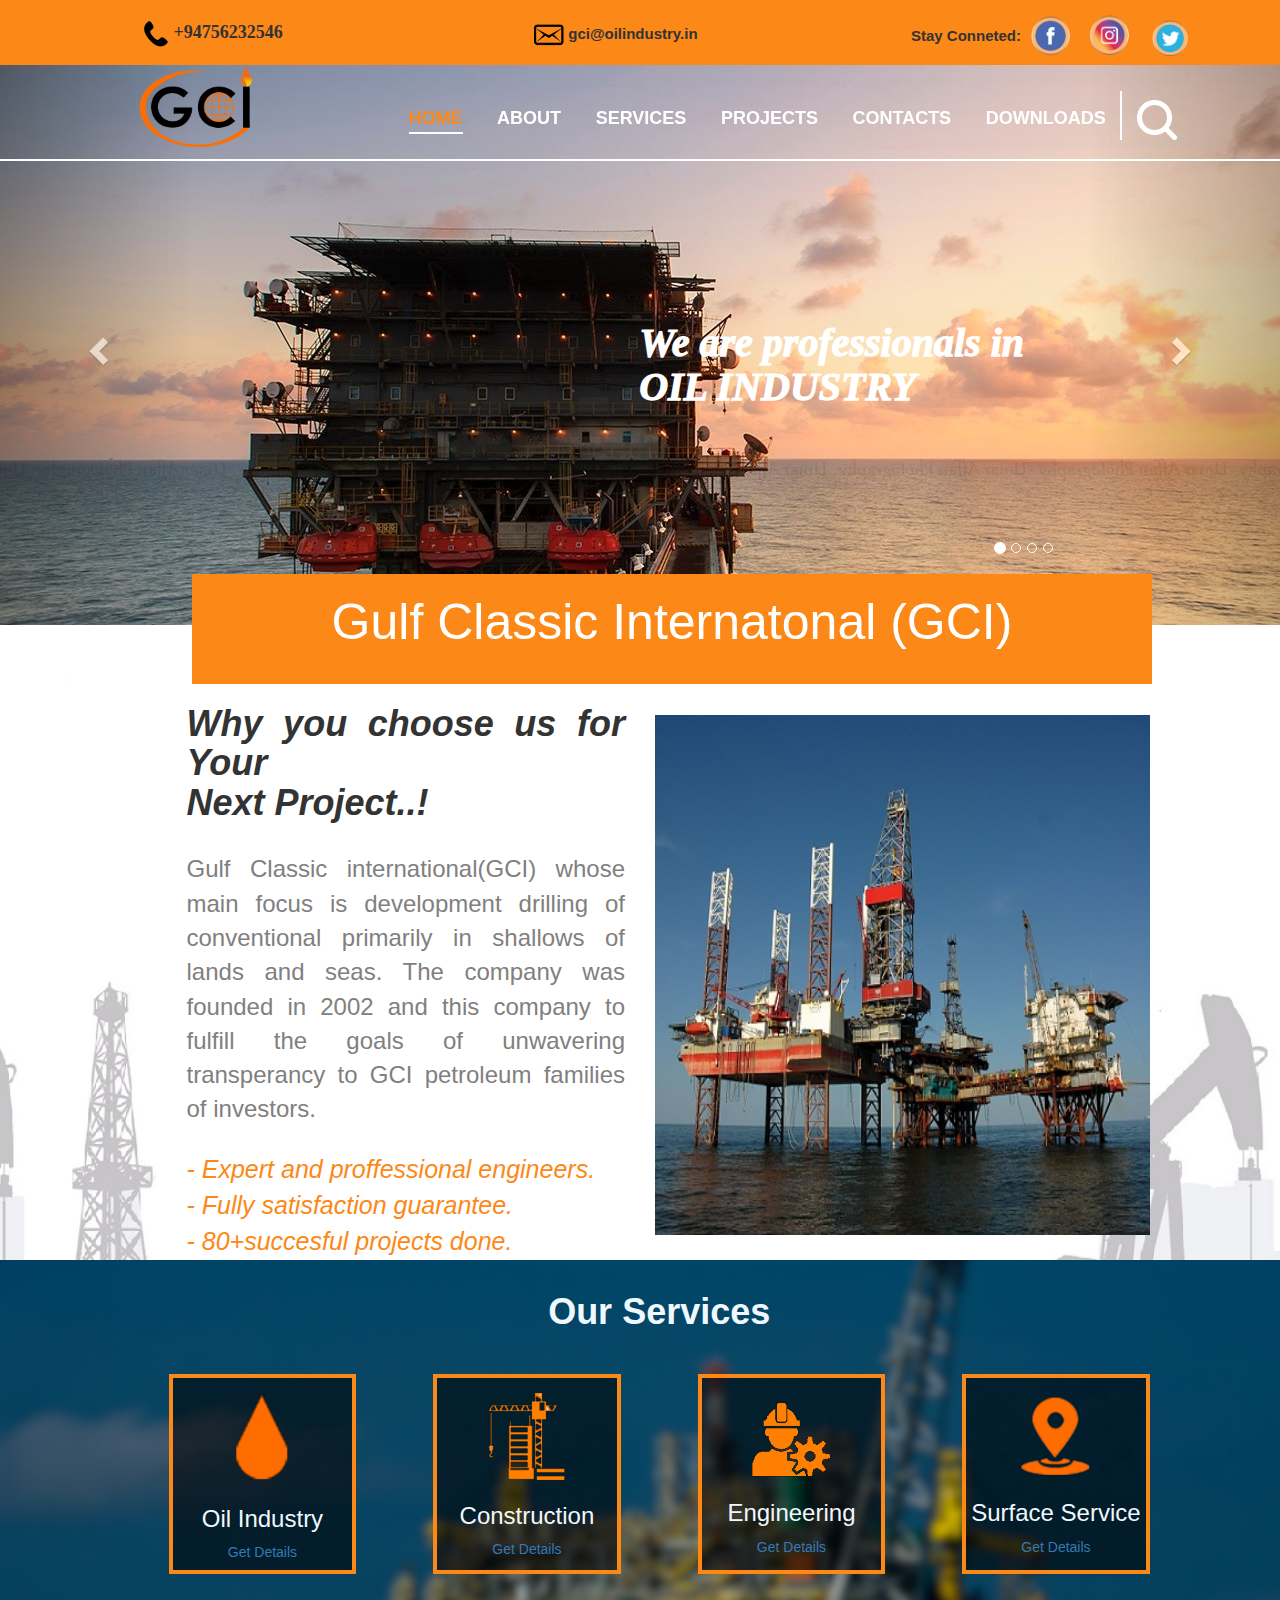
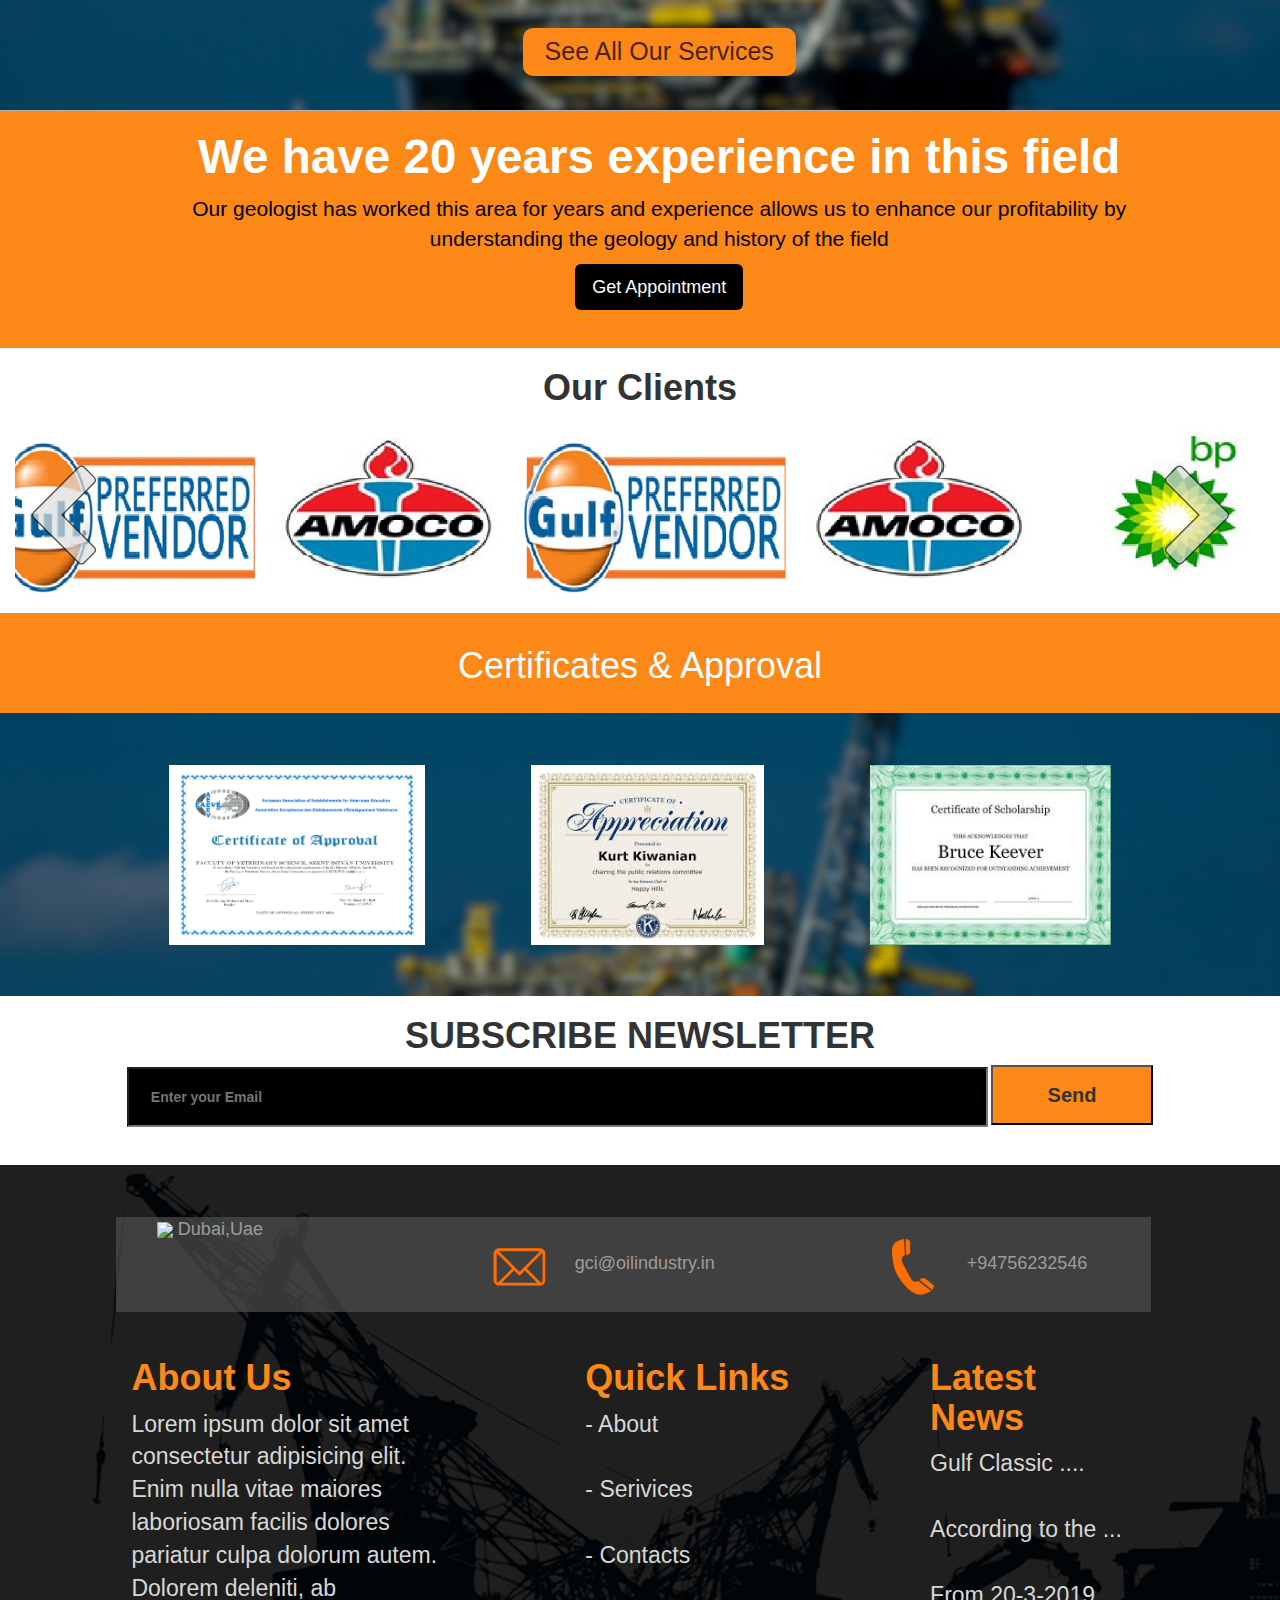
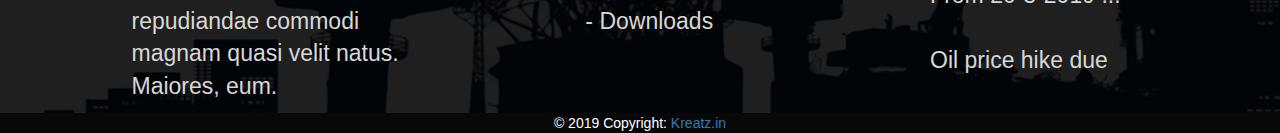
==== commit f1a3dccb: "BETA2" ====
--- a/index.html
+++ b/index.html
@@ -381,86 +381,88 @@
 </body>
 <footer>
 
-    <div class="container">
-        <div class="subscribe-layer">
-          <div>
-            <h1>SUBSCRIBE NEWSLETTER</h1>
-          </div>
-          <div>
-            <form action="#" id="subscribe-layer-form">
-              <input type="email" placeholder="Enter your Email" id="subscribe-layer-text">
-              <input type="button" value="Send" name="Send" id="subscribe-layer-send" >
-            </form>
-          </div>
-        </div>
-        </div>
+
+<!--Footer Section-->
+<div class="">
+    <div class="subscribe-layer">
+      <div>
+        <h1>SUBSCRIBE NEWSLETTER</h1>
+      </div>
+      <div>
+        <form action="#" id="subscribe-layer-form">
+          <input type="email" placeholder="Enter your Email" id="subscribe-layer-text">
+          <input type="button" value="Send" name="Send" id="subscribe-layer-send" >
+        </form>
+      </div>
+    </div>
+    </div>
+    
+    
+    <div class="" id="footer-gci-page">
+        <div class="footer-gci-page-layer1">
+        <div>
         
         
-        <div class="container" id="footer-gci-page">
-            <div class="footer-gci-page-layer1">
-            <div>
-            
-            
-            <div  class="footer-contact-gci-page">
-            <div  id="inner-element-footer-contact-gci">
-            <div class="row">
-                    
-                    <div class="col-sm-4" id="footer-location-gci"> 
-                        <img src="/img/location.png" style="width: 100px; background: none;">
-                        Dubai,Uae
-                    </div>
-                    <div class="col-sm-4" id="footer-email-gci">
-                        <img src="/img/emailorange.png" style="width: 100px;" srcset="">
-                        gci@oilindustry.in
-                    </div>
-                    <div class="col-sm-4" id="footer-phone-gci">
-                        <img src="/img/Phone2.png" style="width: 100px;"alt="">
-                        +94756232546
-                    </div>
-            </div>
-            </div>
-            </div>
-            
+        <div  class="footer-contact-gci-page">
+        <div class="inner-element-footer-contact-gci" id="inner-element-footer-contact-gci">
+        <div class="row">
+                
+                <div class="col-sm-4" id="footer-location-gci"> 
+                    <img src="/img/location.png" style="width: 100px; background: none;">
+                    Dubai,Uae
+                </div>
+                <div class="col-sm-4" id="footer-email-gci">
+                    <img src="/img/emailorange.png" style="width: 100px;" srcset="">
+                    gci@oilindustry.in
+                </div>
+                <div class="col-sm-4" id="footer-phone-gci">
+                    <img src="/img/Phone2.png" style="width: 100px;"alt="">
+                    +94756232546
+                </div>
+        </div>
+        </div>
+        </div>
         
+    
+    
+        <div class="footer-bottom-row-gci">
+        <div class="">
+        <div class="container" >
+        <div class="row">
+                <div class="col-sm-4">
+                  <h1>About Us</h1>
+                  <p>
+                    Lorem ipsum dolor sit amet consectetur adipisicing elit. Enim nulla vitae maiores laboriosam facilis dolores pariatur culpa dolorum autem. Dolorem deleniti, ab repudiandae commodi magnam quasi velit natus. Maiores, eum.
+                  </p>
+                </div>
+                <div class="col-sm-4" id="footer-bottom-row-gci-links">
+                  <h1>Quick Links</h1>
+                  <a href=""> - About</a><br><br><a href="">- Serivices</a><br><br><a href=""> - Contacts </a><br><br><a href="">- Downloads</a> <br><br>
+                </div>
+                <div class="col-sm-4" id="footer-bottom-row-gci-links">
+                  <h1>
+                    Latest News
+                  </h1>
+                  <a href="http://">Gulf Classic ....</a><br><br>
+                  <a href="">According to the ...</a><br><br>
+                 <a href="">From 20-3-2019 ...</a><br><br>
+                   <a href="">Oil price hike due</a><br><br>
+                </div>
+        </div>
+        </div>
+        </div>
+        </div>
         
-            <div class="footer-bottom-row-gci">
-            <div class="">
-            <div class="container" >
-            <div class="row">
-                    <div class="col-sm-4">
-                      <h1>About Us</h1>
-                      <p>
-                        Lorem ipsum dolor sit amet consectetur adipisicing elit. Enim nulla vitae maiores laboriosam facilis dolores pariatur culpa dolorum autem. Dolorem deleniti, ab repudiandae commodi magnam quasi velit natus. Maiores, eum.
-                      </p>
-                    </div>
-                    <div class="col-sm-4" id="footer-bottom-row-gci-links">
-                      <h1>Quick Links</h1>
-                      <a href=""> - About</a><br><br><a href="">- Serivices</a><br><br><a href=""> - Contacts </a><br><br><a href="">- Downloads</a> <br><br>
-                    </div>
-                    <div class="col-sm-4" id="footer-bottom-row-gci-links">
-                      <h1>
-                        Latest News
-                      </h1>
-                      <a href="http://">Gulf Classic ....</a><br><br>
-                      <a href="">According to the ...</a><br><br>
-                     <a href="">From 20-3-2019 ...</a><br><br>
-                       <a href="">Oil price hike due</a><br><br>
-                    </div>
-            </div>
-            </div>
-            </div>
-            </div>
-            
-            </div>
-            </div>
-            </div>
-        
-        
-        </div>  <div class="footer-copyright text-center py-3 footercreditsmy">© 2019 Copyright:
-          <a href="https://kreatz.in"> Kreatz.in</a>
-        </div>
-           <!-- Copyright -->
-                 <!-- Footer -->
-         
+        </div>
+        </div>
+        </div>
+    
+    
+    </div>  <div class="footer-copyright text-center py-3 footercreditsmy">© 2019 Copyright:
+      <a href="https://kreatz.in"> Kreatz.in</a>
+    </div>
+       <!-- Copyright -->
+             <!-- Footer -->
+  
 </footer>
 </html> 
--- a/styles.css
+++ b/styles.css
@@ -536,8 +536,7 @@
   color: white;
   position: relative;
   z-index: -1;
-  
-  margin-top: -2%;
+  margin-top: -10%;
   }
   #sec-abt-1 h1{
       padding-top:490px;
--- a/style.css
+++ b/style.css
@@ -147,7 +147,7 @@
 }
 .footer-gci-page-layer1{
 padding-left: 9%;
-padding-right: 9%;
+
 }
 .footer-contact-gci-page{
 margin-left: 10%;
@@ -365,7 +365,7 @@
     }
     #footer-location-gci{
         width: 100%;
-        padding:!important;
+        
         padding-right: 11%;
     }
     #footer-phone-gci{
@@ -383,6 +383,7 @@
     #projects-button-gci{
         width: 100%!important;
         background: black;
+        color: white;
         border:1px solid grey!important;
     }
 }
@@ -437,6 +438,7 @@
 .active-tab{
     background: black;
     border: none;
+    color: white;
     border-radius: 0;
 }
 #pro-sec-6 img{
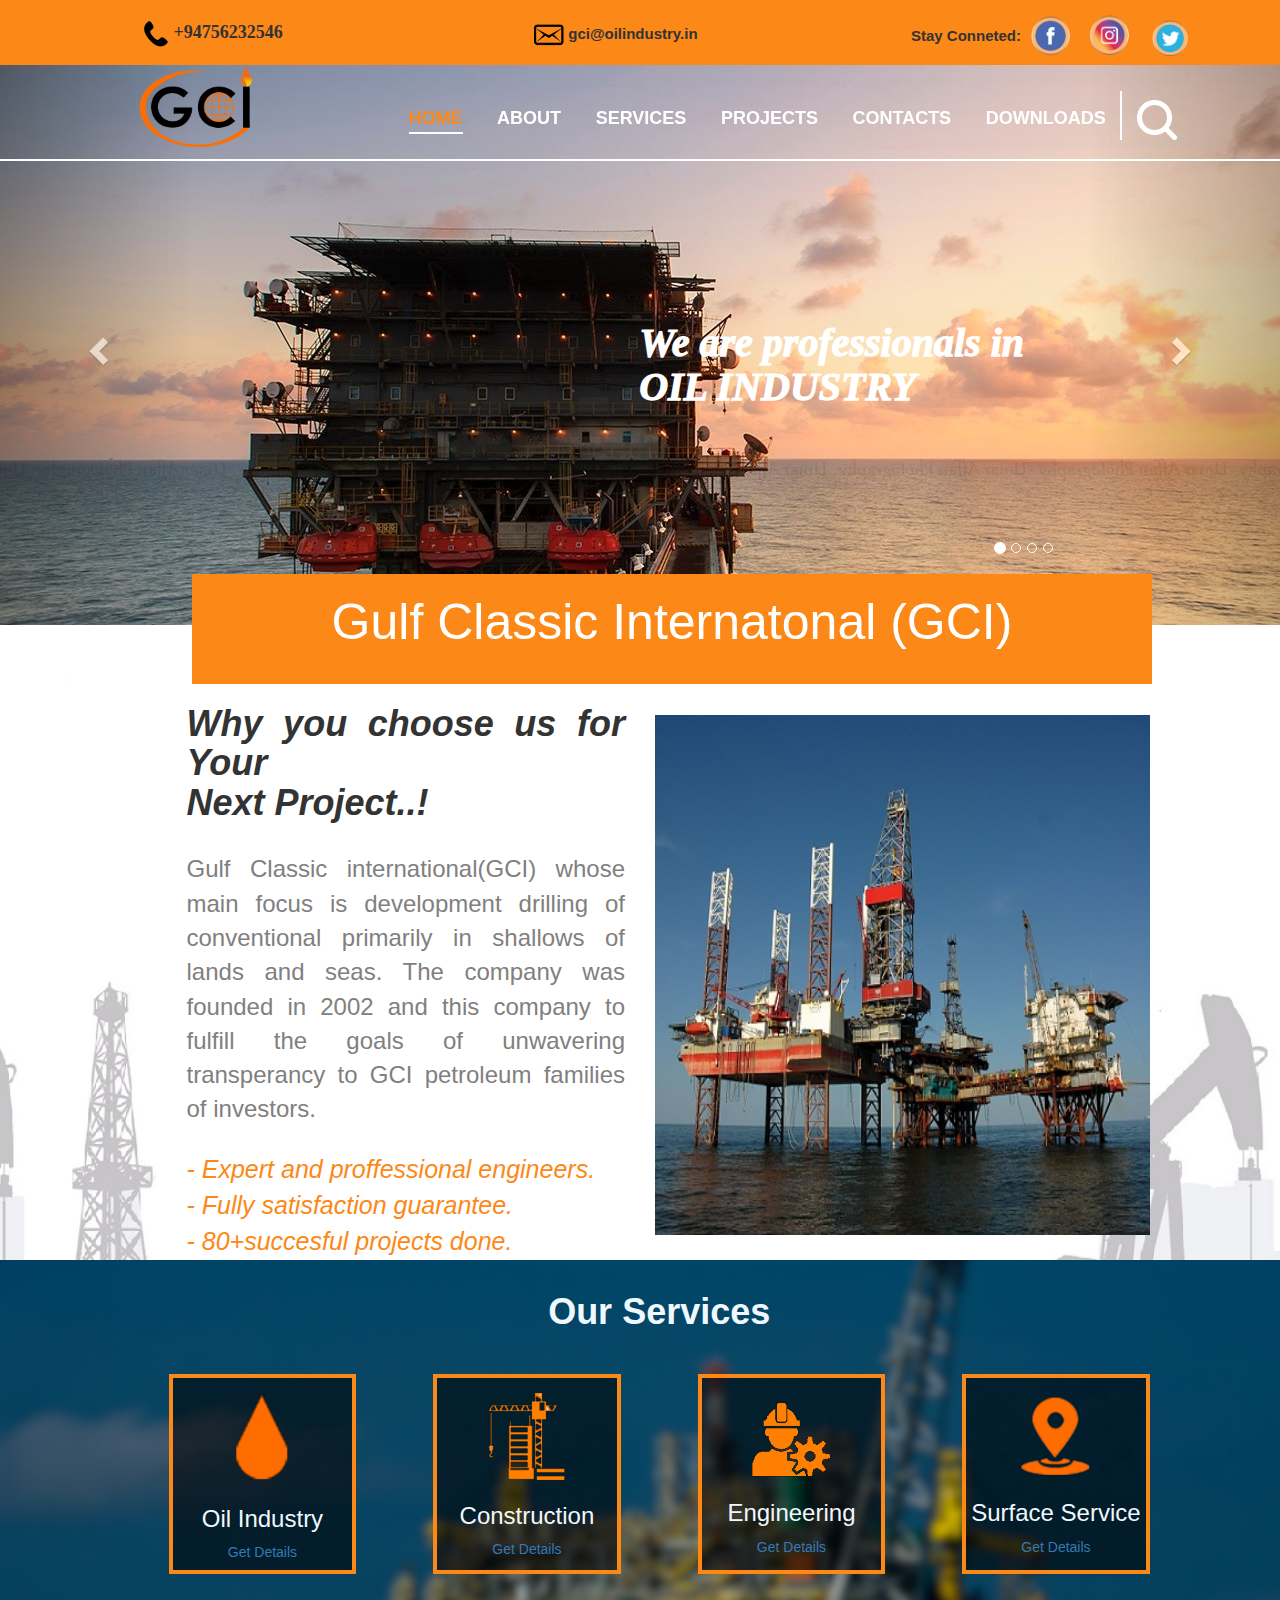
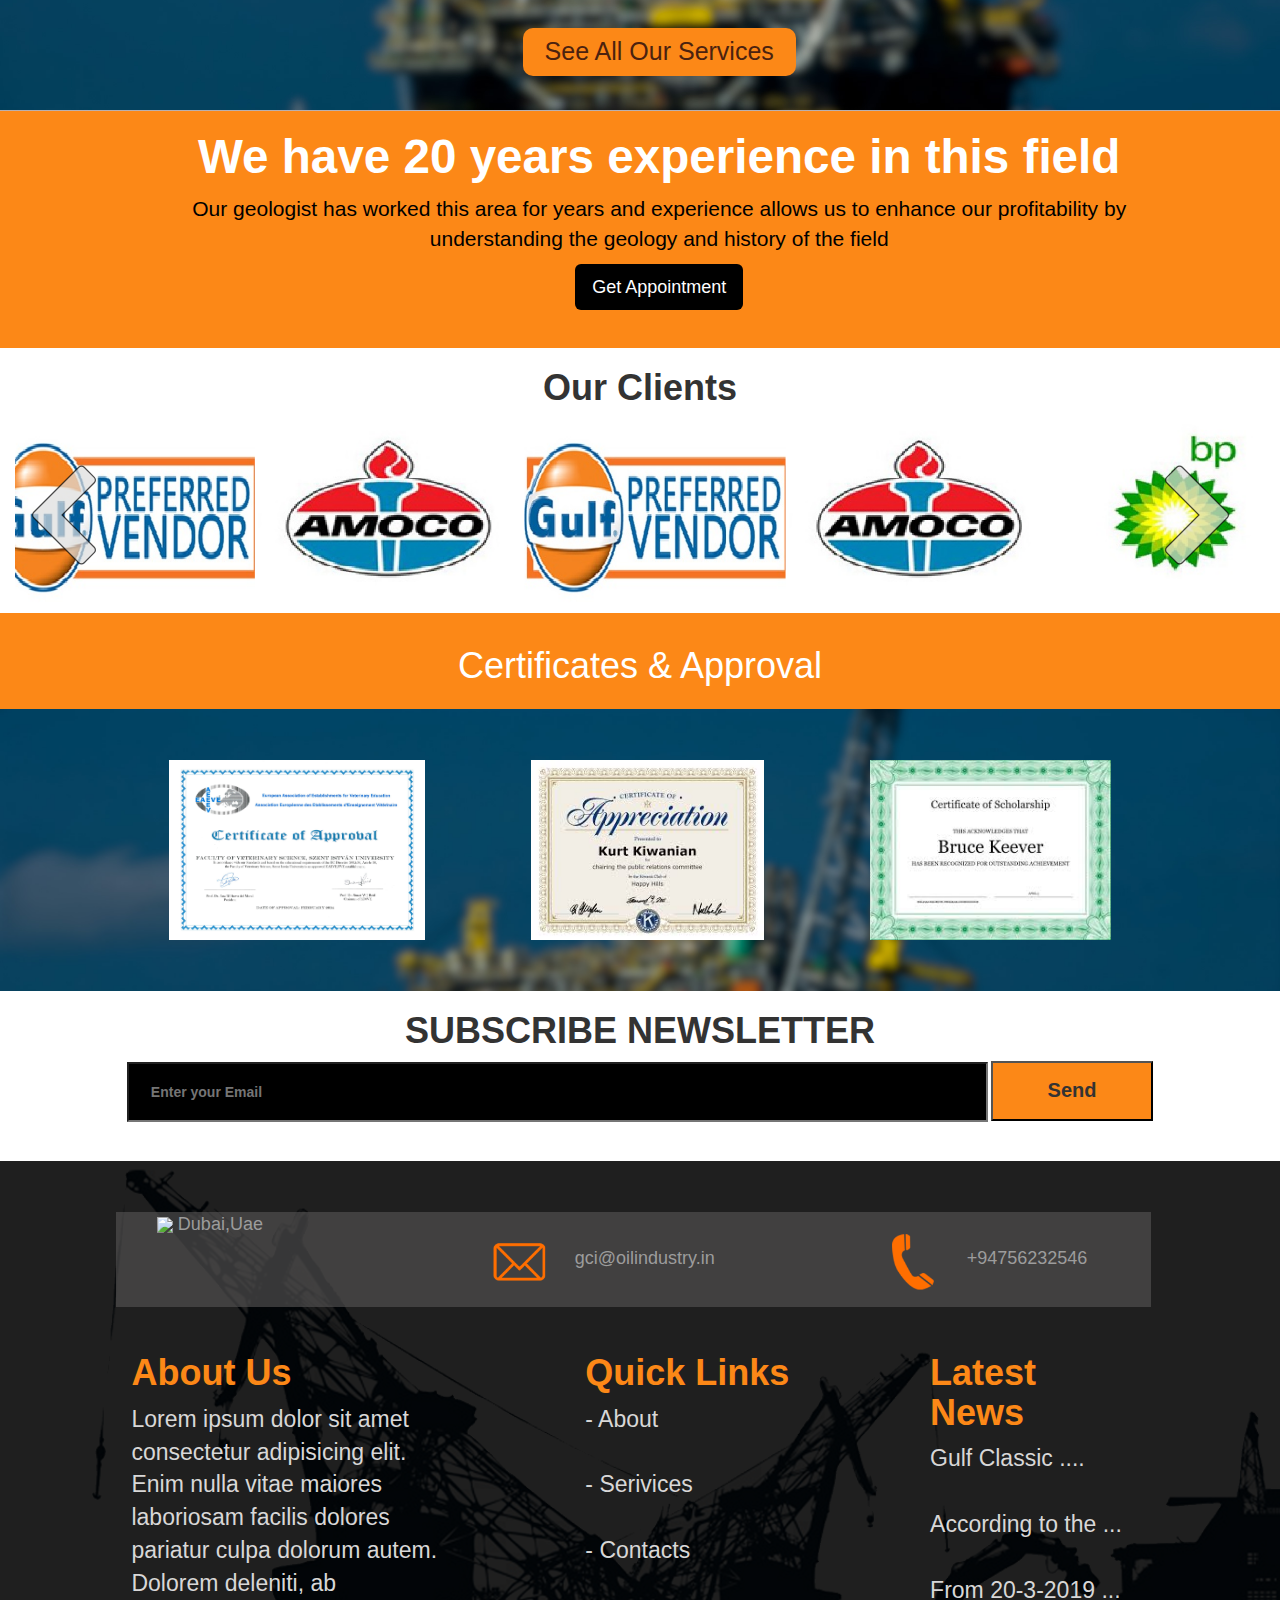
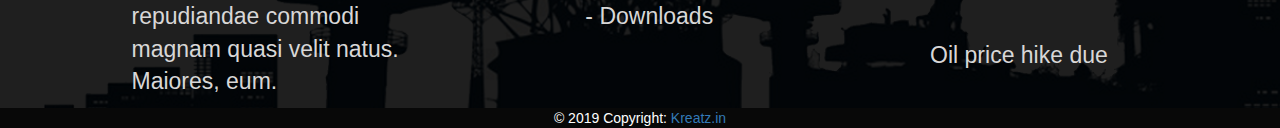
==== commit d6e35f8d: "beta4" ====
--- a/index.html
+++ b/index.html
@@ -358,7 +358,7 @@
     <script type="text/javascript">jssor_1_slider_init();</script>
 <!--Certificates and approval section 4-->
 <div id="certif">
-  <h1 align='center'>Certificates & Approval</h1>
+  <h1>Certificates & Approval</h1>
 </div>
 <div>
   <div class="certificatesgci" align='center'>
--- a/styles.css
+++ b/styles.css
@@ -1,4 +1,4 @@
-body{
+html,body{
   overflow-x: hidden!important;
 }
 .container{
@@ -377,7 +377,7 @@
   }
 #certif{
   background-color:#fc8817;
-  height:100px;
+  text-align: center;
   color: white;
   font-weight: bolder;
   padding:1%;
@@ -459,6 +459,10 @@
   #abt-chairman-msg img{
   width: 100%!important;
   }
+  #text-section2-head H1{
+    text-align: left!important;
+    padding: 0;
+}
 }  
 @media only screen and (max-width: 768px){
   #image-section-2{
--- a/style.css
+++ b/style.css
@@ -400,6 +400,10 @@
         border:0;
         display: none;
     }
+    #text-section2-head H1{
+        text-align: left!important;
+        padding: 0;
+    }
     }
 @media only screen and (max-width: 321px){
 
